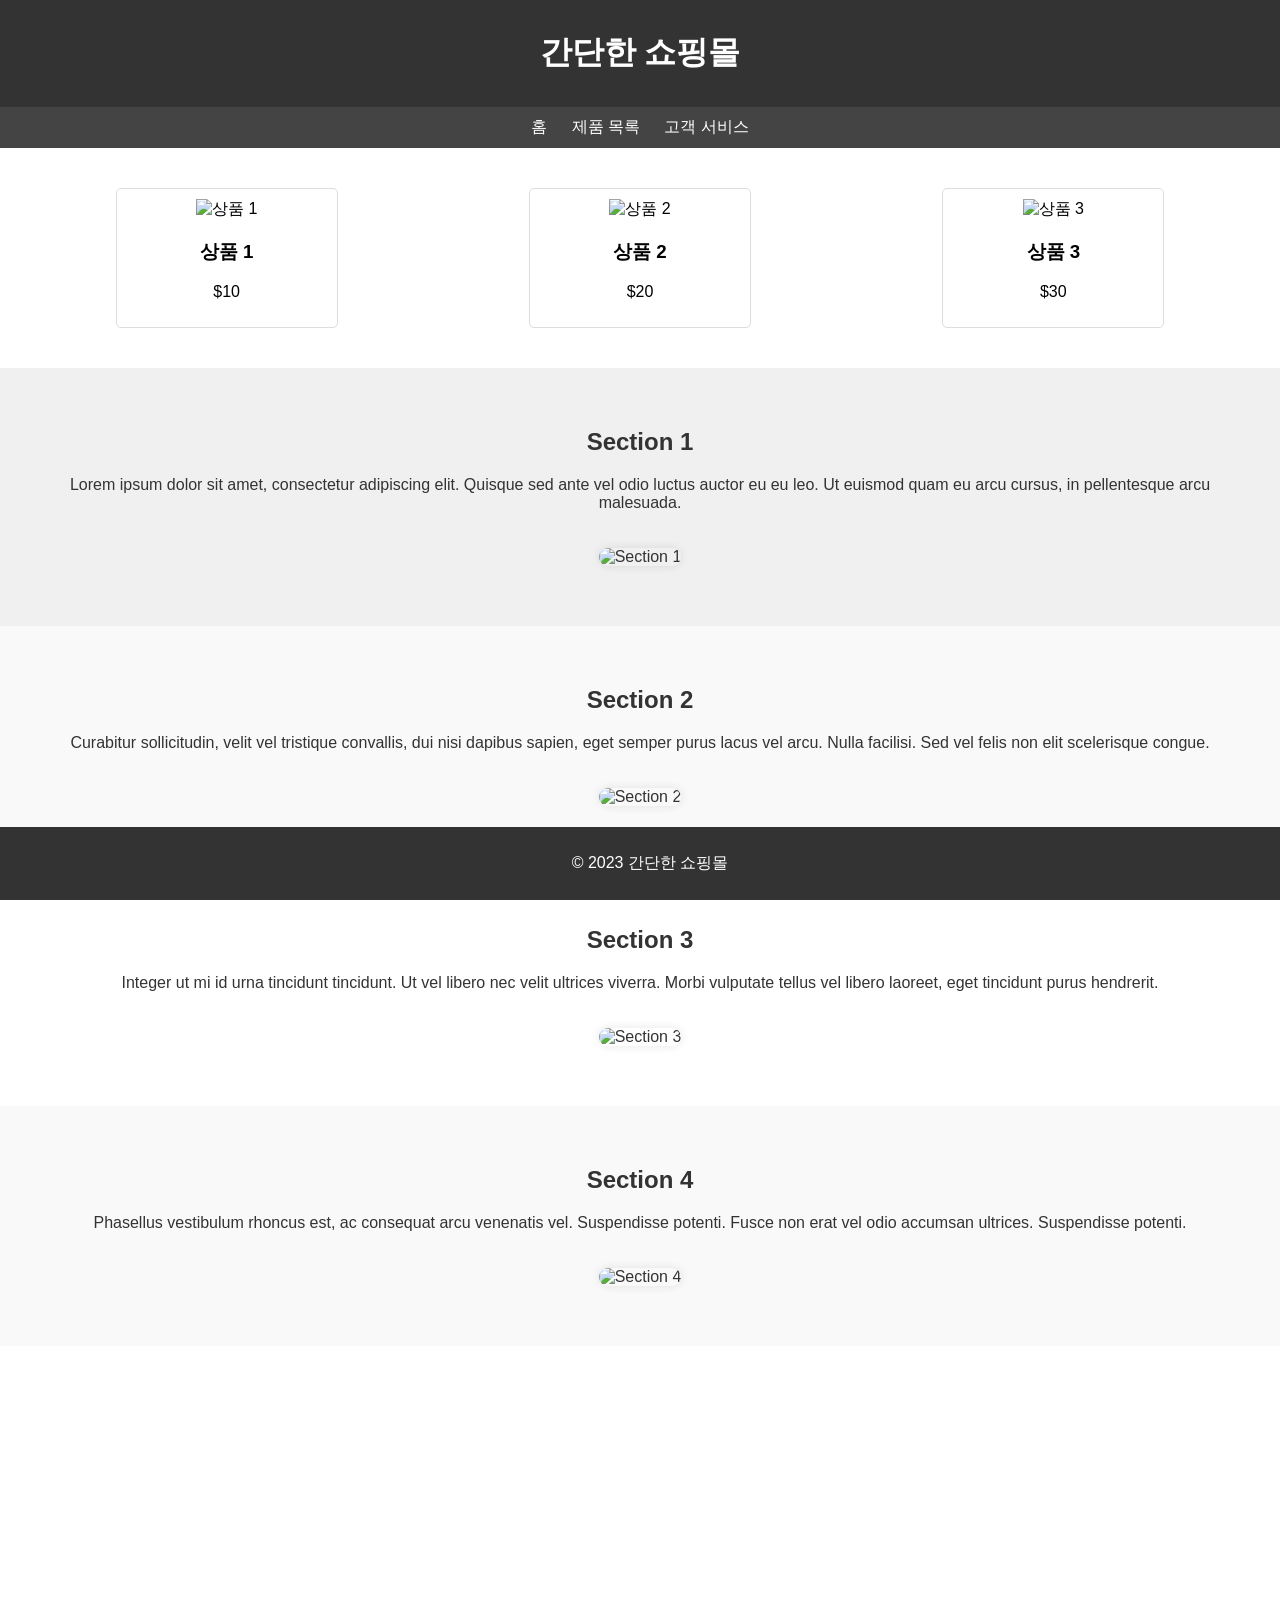
==== hi.html @ d231caef "Add files via upload" ====
<!-- HTML (index.html) -->
<!DOCTYPE html>
<html lang="en">

<head>
    <meta charset="UTF-8">
    <meta name="viewport" content="width=device-width, initial-scale=1.0">
    <link rel="stylesheet" href="styles.css">
    <title>간단한 쇼핑몰</title>
    <style>
        /* CSS (styles.css) */
        body {
            font-family: 'Arial', sans-serif;
            margin: 0;
            padding: 0;
            background-color: #f4f4f4;
            transition: background-color 0.5s ease;
            overflow-x: hidden;
        }

        body.scroll-down {
            background-color: #f0f0f0;
            /* 스크롤 다운 시 배경색 */
        }

        body.scroll-up {
            background-color: #fff;
            /* 스크롤 업 시 배경색 */
        }

        header {
            background-color: #333;
            color: #fff;
            padding: 10px;
            text-align: center;
        }

        nav {
            background-color: #444;
            color: #fff;
            padding: 10px;
            text-align: center;
        }

        nav a {
            color: #fff;
            text-decoration: none;
            margin: 0 10px;
        }

        .product-list {
            display: flex;
            flex-wrap: wrap;
            justify-content: space-around;
            padding: 20px;
        }

        .product {
            width: 200px;
            margin: 20px;
            padding: 10px;
            border: 1px solid #ddd;
            border-radius: 5px;
            text-align: center;
            cursor: pointer;
        }

        .modal {
            display: none;
            position: fixed;
            z-index: 1;
            left: 0;
            top: 0;
            width: 100%;
            height: 100%;
            overflow: auto;
            background-color: rgb(0, 0, 0);
            background-color: rgba(0, 0, 0, 0.9);
        }

        .modal-content {
            margin: 5% auto;
            padding: 20px;
            border: 1px solid #888;
            width: 80%;
            max-width: 800px;
            /* 모달 최대 너비 지정 */
            background-color: #fff;
            border-radius: 10px;
        }

        .close {
            color: #aaa;
            float: right;
            font-size: 28px;
            font-weight: bold;
            cursor: pointer;
        }

        .close:hover,
        .close:focus {
            color: black;
            text-decoration: none;
        }

        .slider {
            max-width: 100%;
            overflow: hidden;
        }

        .slider img {
            width: 100%;
            display: none;
        }

        .details {
            margin-top: 20px;
        }

        .content-section {
            padding: 40px;
            text-align: center;
            color: #333;
        }

        .content-section:nth-child(even) {
            background-color: #f9f9f9;
        }

        .content-section img {
            width: 100%;
            max-width: 600px;
            margin: 20px 0;
            border-radius: 10px;
            box-shadow: 0 0 10px rgba(0, 0, 0, 0.1);
            transition: transform 0.3s ease;
        }

        .content-section:hover img {
            transform: scale(1.1);
        }

        .fade-in {
            opacity: 0;
            transform: translateY(20px);
            transition: opacity 0.5s ease, transform 0.5s ease;
        }

        .fade-in.visible {
            opacity: 1;
            transform: translateY(0);
        }

        footer {
            background-color: #333;
            color: #fff;
            padding: 10px;
            text-align: center;
            position: fixed;
            bottom: 0;
            width: 100%;
        }

        a {
            color: #007bff;
            text-decoration: none;
        }

        a:hover {
            text-decoration: underline;
        }

        .content-section {
            padding: 40px;
            text-align: center;
            color: #333;
            opacity: 0;
            transform: translateY(20px);
            transition: opacity 0.5s ease, transform 0.5s ease, background-color 0.5s ease;
        }

        .content-section.active {
            opacity: 1;
            transform: translateY(0);
            background-color: #f0f0f0;
            /* 변경할 배경색 */
        }

        .content-section img {
            width: 100%;
            max-width: 600px;
            margin: 20px 0;
            border-radius: 10px;
            box-shadow: 0 0 10px rgba(0, 0, 0, 0.1);
            transition: transform 0.3s ease;
        }

        .content-section:hover img {
            transform: scale(1.1);
        }
    </style>
</head>

<body>

    <header>
        <h1>간단한 쇼핑몰</h1>
    </header>

    <nav>
        <a href="#">홈</a>
        <a href="#">제품 목록</a>
        <a href="#">고객 서비스</a>
    </nav>

    <div class="product-list" id="productList">
        <!-- 제품 목록은 JavaScript에서 동적으로 추가될 예정입니다. -->
    </div>

    <div id="productModal" class="modal">
        <span class="close">&times;</span>
        <div class="modal-content">
            <div id="imageSlider" class="slider">
                <!-- 이미지 슬라이더에 대한 내용은 JavaScript에서 동적으로 추가될 예정입니다. -->
            </div>
            <div id="productDetails" class="details">
                <!-- 제품 상세 정보는 JavaScript에서 동적으로 추가될 예정입니다. -->
            </div>
        </div>
    </div>

    <div class="content-section fade-in">
        <h2>Section 1</h2>
        <p>Lorem ipsum dolor sit amet, consectetur adipiscing elit. Quisque sed ante vel odio luctus auctor eu eu leo.
            Ut euismod quam eu arcu cursus, in pellentesque arcu malesuada.</p>
        <img src="https://picsum.photos/800/400" alt="Section 1">
    </div>

    <div class="content-section fade-in">
        <h2>Section 2</h2>
        <p>Curabitur sollicitudin, velit vel tristique convallis, dui nisi dapibus sapien, eget semper purus lacus vel
            arcu. Nulla facilisi. Sed vel felis non elit scelerisque congue.</p>
        <img src="https://picsum.photos/800/401" alt="Section 2">
    </div>

    <div class="content-section fade-in">
        <h2>Section 3</h2>
        <p>Integer ut mi id urna tincidunt tincidunt. Ut vel libero nec velit ultrices viverra. Morbi vulputate tellus
            vel libero laoreet, eget tincidunt purus hendrerit.</p>
        <img src="https://picsum.photos/800/402" alt="Section 3">
    </div>

    <div class="content-section fade-in">
        <h2>Section 4</h2>
        <p>Phasellus vestibulum rhoncus est, ac consequat arcu venenatis vel. Suspendisse potenti. Fusce non erat vel
            odio accumsan ultrices. Suspendisse potenti.</p>
        <img src="https://picsum.photos/800/403" alt="Section 4">
    </div>

    <div class="content-section fade-in">
        <h2>Section 5</h2>
        <p>Aliquam erat volutpat. Aliquam eget metus in tellus finibus scelerisque in a dui. Quisque tincidunt, justo et
            suscipit pharetra, mi orci dictum felis, vitae scelerisque quam purus quis orci.</p>
        <img src="https://picsum.photos/800/404" alt="Section 5">
    </div>

    <footer>
        <p>&copy; 2023 간단한 쇼핑몰</p>
    </footer>

    <script src="https://code.jquery.com/jquery-3.6.4.min.js"></script>
    <script src="script.js"></script>
</body>

</html>

<script>
    // JavaScript (script.js)
    $(document).ready(function () {
        // 간단한 제품 데이터
        const products = [
            { id: 1, name: '상품 1', image: 'https://picsum.photos/300/200', price: '$10', images: ['https://picsum.photos/600/400', 'https://picsum.photos/600/401'], description: '상품 1에 대한 설명' },
            { id: 2, name: '상품 2', image: 'https://picsum.photos/300/200', price: '$20', images: ['https://picsum.photos/600/402', 'https://picsum.photos/600/403'], description: '상품 2에 대한 설명' },
            { id: 3, name: '상품 3', image: 'https://picsum.photos/300/200', price: '$30', images: ['https://picsum.photos/600/404', 'https://picsum.photos/600/405'], description: '상품 3에 대한 설명' },
            // ... 더 많은 제품 데이터 추가 가능
        ];

        // 제품 목록 생성
        function renderProductList() {
            const productList = $('#productList');
            productList.empty();

            products.forEach(product => {
                const productHTML = `
            <div class="product" data-id="${product.id}">
                <img src="${product.image}" alt="${product.name}">
                <h3>${product.name}</h3>
                <p>${product.price}</p>
            </div>
        `;
                productList.append(productHTML);
            });
        }

        // 모달 표시
        function showModal(productId) {
            const product = products.find(item => item.id === productId);
            const modal = $('#productModal');
            const slider = $('#imageSlider');
            const details = $('#productDetails');

            // 이미지 슬라이더에 이미지 추가
            slider.empty();
            product.images.forEach(image => {
                slider.append(`<img src="${image}" alt="${product.name}" class="modal-image">`);
            });

            // 제품 상세 정보 추가
            details.html(`
            <h2>${product.name}</h2>
            <p>${product.description}</p>
            <p>가격: ${product.price}</p>
        `);

            // 모달 표시
            modal.show();

            // 이미지 슬라이더 초기화
            let currentIndex = 0;
            const images = slider.find('.modal-image');
            images.eq(currentIndex).show();

            // 다음 이미지로 이동하는 함수
            function showNextImage() {
                images.eq(currentIndex).hide();
                currentIndex = (currentIndex + 1) % images.length;
                images.eq(currentIndex).show();
            }

            // 이미지 슬라이더 자동 재생
            const sliderInterval = setInterval(showNextImage, 3000);

            // 모달 닫기 버튼 이벤트
            $('.close').on('click', function () {
                modal.hide();
                clearInterval(sliderInterval); // 슬라이더 자동 재생 중지
            });

            // 모달 외부 클릭 시 닫기
            $(window).on('click', function (event) {
                if (event.target === modal[0]) {
                    modal.hide();
                    clearInterval(sliderInterval);
                }
            });
        }

        // 제품 목록 초기 렌더링
        renderProductList();

        // 제품 클릭 시 모달 표시
        $('#productList').on('click', '.product', function () {
            const productId = $(this).data('id');
            showModal(productId);
        });

        // 스크롤 이벤트 추가
        let lastScrollTop = 0;
        $(window).on('scroll', function () {
            const currentScrollTop = $(this).scrollTop();

            if (currentScrollTop > lastScrollTop) {
                // 스크롤 다운 시
                $('body').removeClass('scroll-up').addClass('scroll-down');
            } else {
                // 스크롤 업 시
                $('body').removeClass('scroll-down').addClass('scroll-up');
            }

            lastScrollTop = currentScrollTop;
        });

    });
    // 스크롤 이벤트 추가
    let lastScrollTop = 0;
    $(window).on('scroll', function () {
        const currentScrollTop = $(this).scrollTop();

        if (currentScrollTop > lastScrollTop) {
            // 스크롤 다운 시
            $('body').removeClass('scroll-up').addClass('scroll-down');
        } else {
            // 스크롤 업 시
            $('body').removeClass('scroll-down').addClass('scroll-up');
        }

        // 섹션 배경색 및 이미지 효과
        $('.content-section').each(function () {
            const sectionOffset = $(this).offset().top;
            const sectionHeight = $(this).outerHeight();

            if (currentScrollTop > sectionOffset - window.innerHeight / 2 && currentScrollTop < sectionOffset + sectionHeight) {
                $(this).addClass('active');
            } else {
                $(this).removeClass('active');
            }
        });

        lastScrollTop = currentScrollTop;
    });
</script>
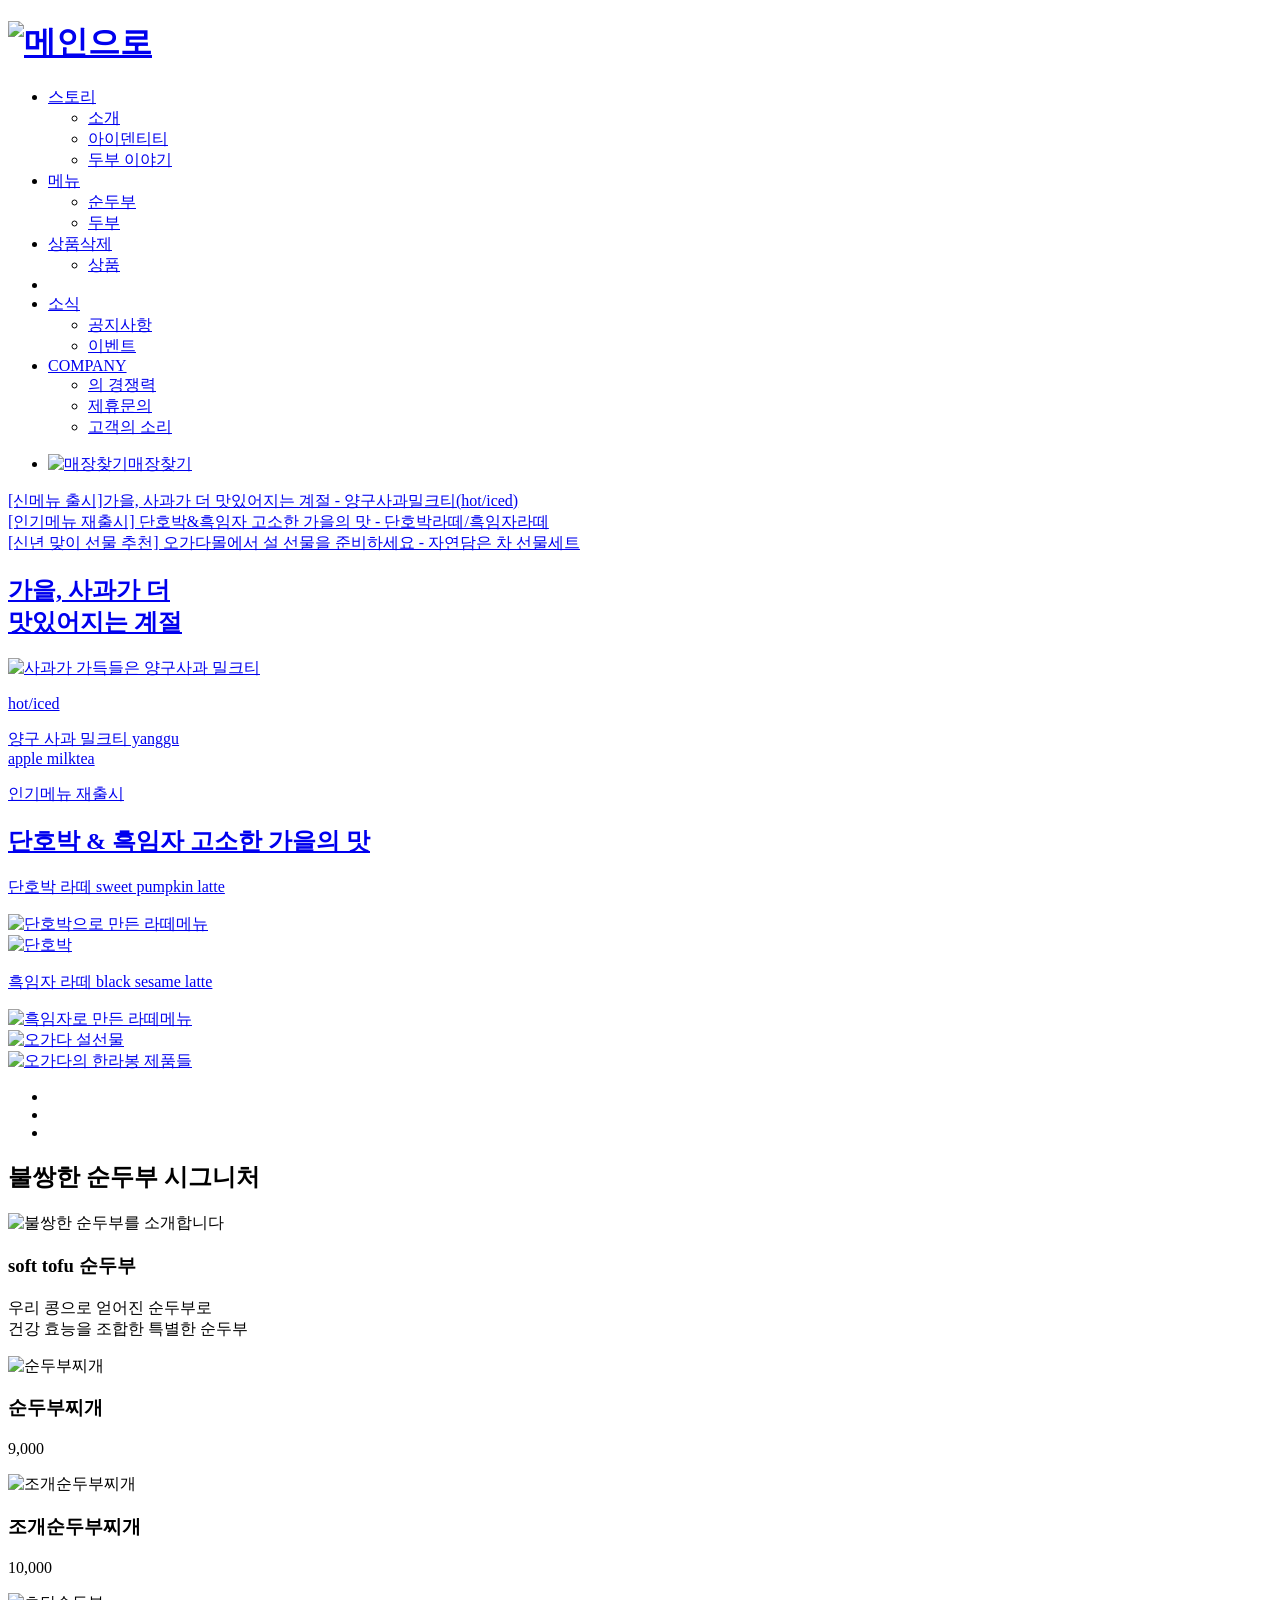
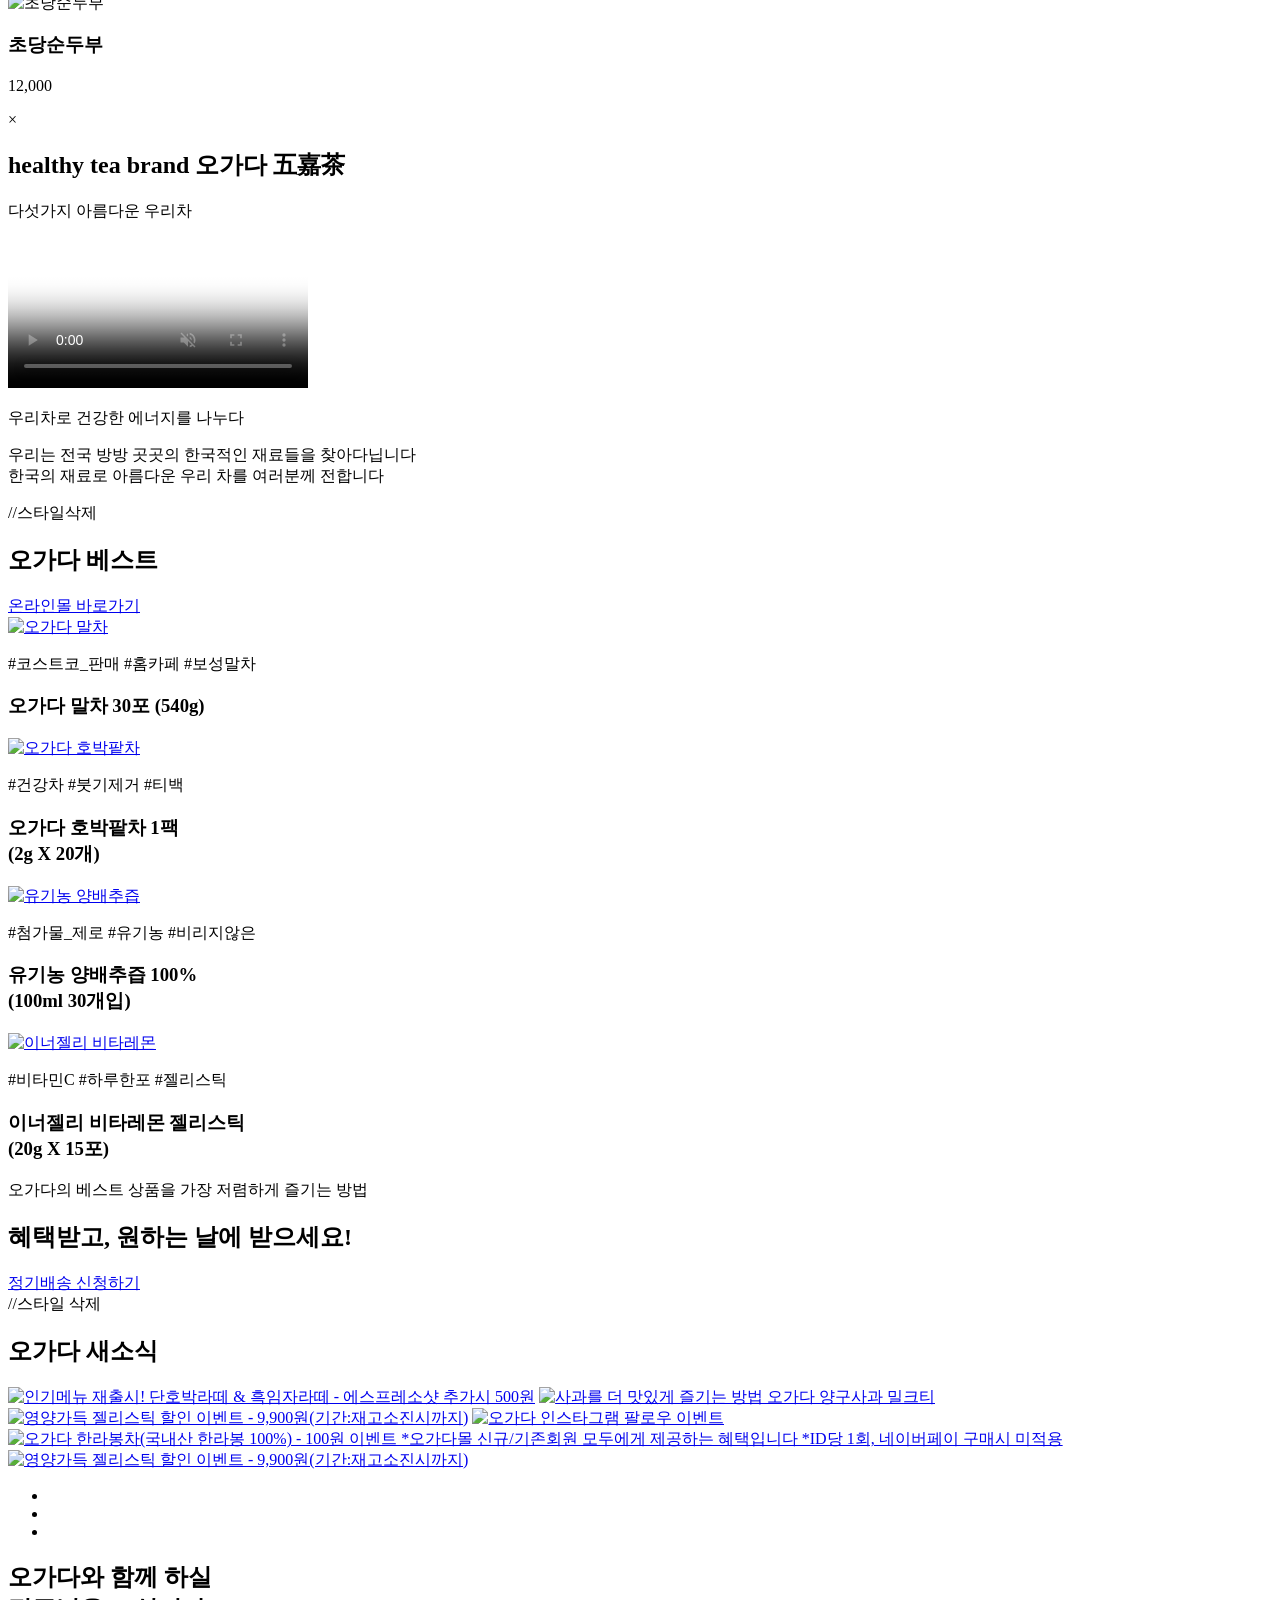
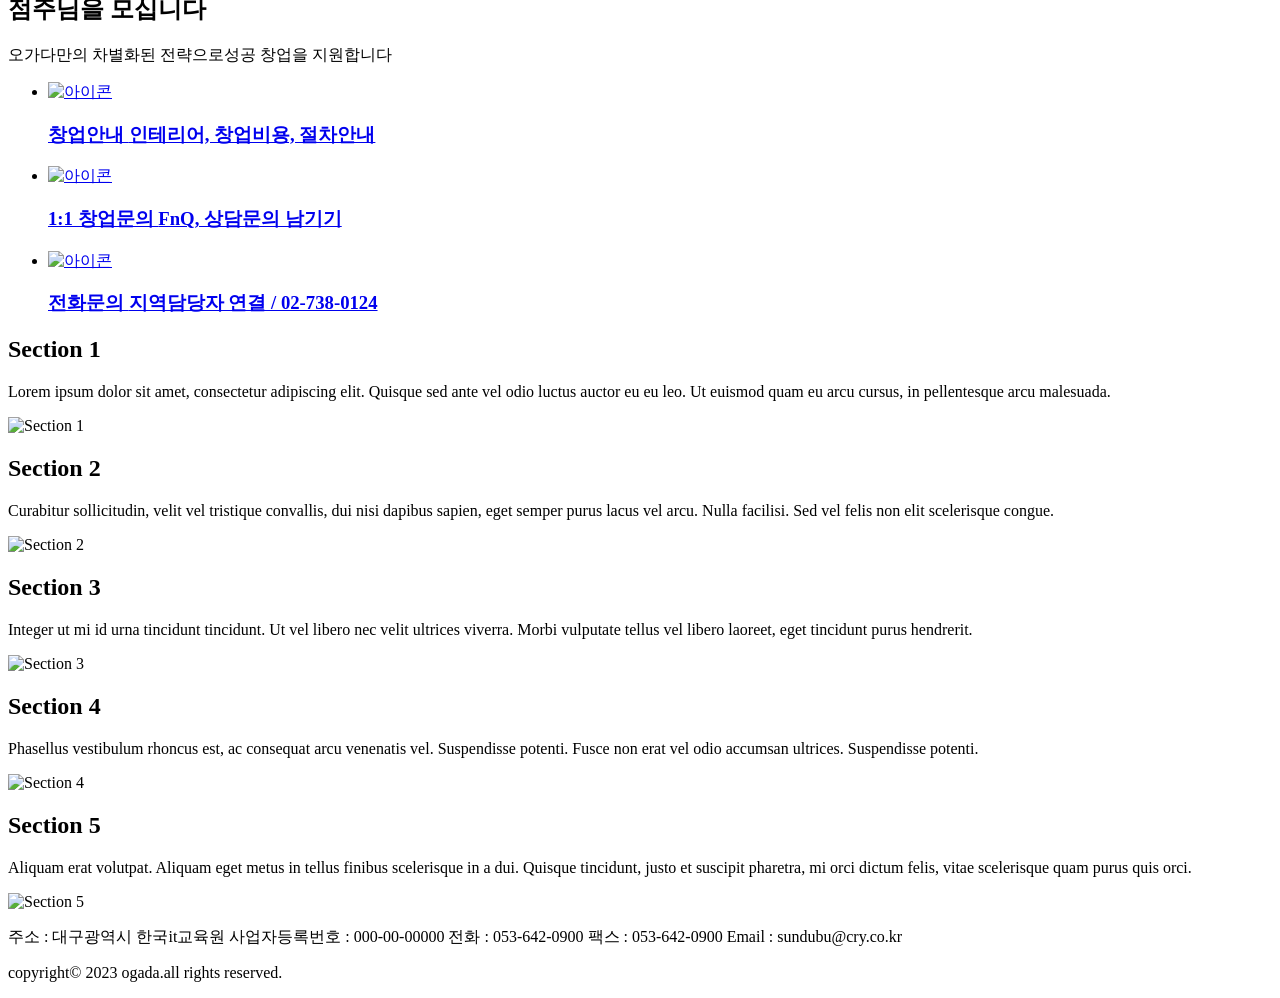
==== commit 18e89bdf: "Update hi.html" ====
--- a/hi.html
+++ b/hi.html
@@ -1,233 +1,401 @@
-<!-- HTML (index.html) -->
 <!DOCTYPE html>
-<html lang="en">
+<html lang="en" lang="ko">
 
 <head>
     <meta charset="UTF-8">
     <meta name="viewport" content="width=device-width, initial-scale=1.0">
-    <link rel="stylesheet" href="styles.css">
-    <title>간단한 쇼핑몰</title>
-    <style>
-        /* CSS (styles.css) */
-        body {
-            font-family: 'Arial', sans-serif;
-            margin: 0;
-            padding: 0;
-            background-color: #f4f4f4;
-            transition: background-color 0.5s ease;
-            overflow-x: hidden;
-        }
-
-        body.scroll-down {
-            background-color: #f0f0f0;
-            /* 스크롤 다운 시 배경색 */
-        }
-
-        body.scroll-up {
-            background-color: #fff;
-            /* 스크롤 업 시 배경색 */
-        }
-
-        header {
-            background-color: #333;
-            color: #fff;
-            padding: 10px;
-            text-align: center;
-        }
-
-        nav {
-            background-color: #444;
-            color: #fff;
-            padding: 10px;
-            text-align: center;
-        }
-
-        nav a {
-            color: #fff;
-            text-decoration: none;
-            margin: 0 10px;
-        }
-
-        .product-list {
-            display: flex;
-            flex-wrap: wrap;
-            justify-content: space-around;
-            padding: 20px;
-        }
-
-        .product {
-            width: 200px;
-            margin: 20px;
-            padding: 10px;
-            border: 1px solid #ddd;
-            border-radius: 5px;
-            text-align: center;
-            cursor: pointer;
-        }
-
-        .modal {
-            display: none;
-            position: fixed;
-            z-index: 1;
-            left: 0;
-            top: 0;
-            width: 100%;
-            height: 100%;
-            overflow: auto;
-            background-color: rgb(0, 0, 0);
-            background-color: rgba(0, 0, 0, 0.9);
-        }
-
-        .modal-content {
-            margin: 5% auto;
-            padding: 20px;
-            border: 1px solid #888;
-            width: 80%;
-            max-width: 800px;
-            /* 모달 최대 너비 지정 */
-            background-color: #fff;
-            border-radius: 10px;
-        }
-
-        .close {
-            color: #aaa;
-            float: right;
-            font-size: 28px;
-            font-weight: bold;
-            cursor: pointer;
-        }
-
-        .close:hover,
-        .close:focus {
-            color: black;
-            text-decoration: none;
-        }
-
-        .slider {
-            max-width: 100%;
-            overflow: hidden;
-        }
-
-        .slider img {
-            width: 100%;
-            display: none;
-        }
-
-        .details {
-            margin-top: 20px;
-        }
-
-        .content-section {
-            padding: 40px;
-            text-align: center;
-            color: #333;
-        }
-
-        .content-section:nth-child(even) {
-            background-color: #f9f9f9;
-        }
-
-        .content-section img {
-            width: 100%;
-            max-width: 600px;
-            margin: 20px 0;
-            border-radius: 10px;
-            box-shadow: 0 0 10px rgba(0, 0, 0, 0.1);
-            transition: transform 0.3s ease;
-        }
-
-        .content-section:hover img {
-            transform: scale(1.1);
-        }
-
-        .fade-in {
-            opacity: 0;
-            transform: translateY(20px);
-            transition: opacity 0.5s ease, transform 0.5s ease;
-        }
-
-        .fade-in.visible {
-            opacity: 1;
-            transform: translateY(0);
-        }
-
-        footer {
-            background-color: #333;
-            color: #fff;
-            padding: 10px;
-            text-align: center;
-            position: fixed;
-            bottom: 0;
-            width: 100%;
-        }
-
-        a {
-            color: #007bff;
-            text-decoration: none;
-        }
-
-        a:hover {
-            text-decoration: underline;
-        }
-
-        .content-section {
-            padding: 40px;
-            text-align: center;
-            color: #333;
-            opacity: 0;
-            transform: translateY(20px);
-            transition: opacity 0.5s ease, transform 0.5s ease, background-color 0.5s ease;
-        }
-
-        .content-section.active {
-            opacity: 1;
-            transform: translateY(0);
-            background-color: #f0f0f0;
-            /* 변경할 배경색 */
-        }
-
-        .content-section img {
-            width: 100%;
-            max-width: 600px;
-            margin: 20px 0;
-            border-radius: 10px;
-            box-shadow: 0 0 10px rgba(0, 0, 0, 0.1);
-            transition: transform 0.3s ease;
-        }
-
-        .content-section:hover img {
-            transform: scale(1.1);
-        }
-    </style>
+    <link
+        href="https://fonts.googleapis.com/css2?family=Noto+Sans+KR:wght@100;300;400&family=Noto+Serif+KR:wght@200;400;500&display=swap"
+        rel="stylesheet">
+    <link rel="shortcut icon" href="img/favicon.ico">
+
+    <title>불쌍한 순두부</title>
+    <link rel="stylesheet" href="css/hi.css">
+    <link rel="stylesheet" href="css/header.css">
+    <link rel="stylesheet" href="css/reset.css">
+    <link rel="stylesheet" href="css/title.css">
+    <link rel="stylesheet" href="css/index.css">
+    <link rel="stylesheet" href="css/footer.css">
+
+    <script src="js/jquery-1.12.4.min.js"></script>
+    <script src="js/jquery-ui.min.js"></script>
+    <script src="js/header.js"></script>
+    <script src="js/index.js"></script>
 </head>
 
 <body>
-
     <header>
-        <h1>간단한 쇼핑몰</h1>
+        <div class="inner">
+            <h1 class="logo">
+                <a href="index.html"><img src="img/logo.jpg" alt="메인으로"></a>
+            </h1>
+
+            <nav id="gnb">
+                <ul>
+                    <li>
+                        <a href="sub/about.html">스토리</a>
+                        <ul>
+                            <li><a href="sub/about.html">소개</a></li>
+                            <li><a href="sub/identity.html">아이덴티티</a></li>
+                            <li><a href="sub/tea-story.html">두부 이야기</a></li>
+                        </ul>
+                    </li>
+                    <li>
+                        <a href="sub/blending.html">메뉴</a>
+                        <ul>
+                            <li><a href="sub/blending.html">순두부</a></li>
+                            <li><a href="sub/drink.html">두부</a></li>
+                        </ul>
+                    </li>
+                    <li>
+                        <a href="sub/product.html">상품삭제</a>
+                        <ul>
+                            <li><a href="sub/product.html">상품</a></li>
+                        </ul>
+                    </li>
+                    <li>
+
+                    </li>
+                    <li>
+                        <a href="sub/notice.html">소식</a>
+                        <ul>
+                            <li><a href="sub/notice.html">공지사항</a></li>
+                            <li><a href="sub/event.html">이벤트</a></li>
+                        </ul>
+                    </li>
+                    <li>
+                        <a href="sub/compete.html">COMPANY</a>
+                        <ul>
+                            <li><a href="sub/compete.html">의 경쟁력</a></li>
+                            <li><a href="sub/guide.html">제휴문의</a></li>
+                            <li><a href="sub/consult.html">고객의 소리</a></li>
+                        </ul>
+                    </li>
+                </ul>
+            </nav>
+
+            <ul class="lnb">
+                <li>
+                    <a href="sub/store.html"><img src="./img/icons8-수색-30.png" alt="매장찾기">매장찾기</a>
+                </li>
+            </ul>
+        </div>
     </header>
-
-    <nav>
-        <a href="#">홈</a>
-        <a href="#">제품 목록</a>
-        <a href="#">고객 서비스</a>
-    </nav>
-
-    <div class="product-list" id="productList">
-        <!-- 제품 목록은 JavaScript에서 동적으로 추가될 예정입니다. -->
-    </div>
-
-    <div id="productModal" class="modal">
-        <span class="close">&times;</span>
-        <div class="modal-content">
-            <div id="imageSlider" class="slider">
-                <!-- 이미지 슬라이더에 대한 내용은 JavaScript에서 동적으로 추가될 예정입니다. -->
-            </div>
-            <div id="productDetails" class="details">
-                <!-- 제품 상세 정보는 JavaScript에서 동적으로 추가될 예정입니다. -->
+    <main class="main">
+        <div class="container">
+            <div class="visual-box" id="visual0">
+                <a href="https://www.instagram.com/p/CTlQ-64JnSc/?utm_source=ig_web_copy_link">[신메뉴 출시]가을, 사과가 더 맛있어지는
+                    계절 - 양구사과밀크티(hot/iced)</a>
+            </div>
+
+            <div class="visual-box" id="visual1">
+                <a href="#">[인기메뉴 재출시] 단호박&amp;흑임자 고소한 가을의 맛 - 단호박라떼/흑임자라떼</a>
+            </div>
+
+            <div class="visual-box" id="visual2">
+                <a href="http://ogadamall.cafe24.com/index.html">[신년 맞이 선물 추천] 오가다몰에서 설 선물을 준비하세요 - 자연담은 차 선물세트</a>
             </div>
         </div>
-    </div>
+
+        <div class="visual-wrap">
+            <a href="#" id="visual1" data-i="0">
+                <div class="visual-box">
+                    <h2 class="vi-tit">가을, 사과가 더<br>맛있어지는 계절</h2>
+                    <div class="vi-menu">
+                        <div class="menu-img">
+                            <img src="" alt="사과가 가득들은 양구사과 밀크티">
+                        </div>
+
+                        <div class="txt-box">
+                            <p class="tag">hot/iced</p>
+                            <p class="menu-name">
+                                <span>양구 사과 밀크티</span>
+                                yanggu<br>apple milktea
+                            </p>
+                        </div>
+                    </div>
+                </div>
+            </a>
+
+            <a href="#" id="visual2" data-i="1">
+                <div class="visual-box">
+                    <div class="vi-tit-box">
+                        <p class="tag">인기메뉴 재출시</p>
+                        <h2 class="vi-tit">
+                            <span>단호박 &amp; 흑임자</span>
+                            고소한 가을의 맛
+                        </h2>
+                    </div>
+
+                    <div class="pumpkin">
+                        <p class="menu-name">
+                            <span>단호박 라떼</span>
+                            sweet pumpkin latte
+                        </p>
+
+                        <div class="menu-img">
+                            <img src="/img/icons8-수색-30.png" alt="단호박으로 만든 라떼메뉴">
+                        </div>
+                    </div>
+
+                    <div class="vi-deco">
+                        <img src="https://cdn-lostark.game.onstove.com/uploadfiles/banner/6099374935a24ce9a2240d13102d948f.jpg"
+                            alt="단호박">
+                    </div>
+
+                    <div class="sesame">
+                        <p class="menu-name">
+                            <span>흑임자 라떼</span>
+                            black sesame latte
+                        </p>
+
+                        <div class="menu-img">
+                            <img src="https://cdn-lostark.game.onstove.com/uploadfiles/banner/6099374935a24ce9a2240d13102d948f.jpg"
+                                alt="흑임자로 만든 라떼메뉴">
+                        </div>
+                    </div>
+                </div>
+            </a>
+
+            <a href="#" id="visual3" data-i="2">
+                <div class="visual-box">
+                    <div class="tit-box">
+                        <img src="https://cdn-lostark.game.onstove.com/uploadfiles/banner/6099374935a24ce9a2240d13102d948f.jpg"
+                            alt="오가다 설선물">
+                    </div>
+                    <div class="prod-img">
+                        <img src="https://cdn-lostark.game.onstove.com/uploadfiles/banner/6099374935a24ce9a2240d13102d948f.jpg"
+                            alt="오가다의 한라봉 제품들">
+                    </div>
+                </div>
+            </a>
+        </div>
+
+        <div id="pager">
+            <ul>
+                <li class="active"><a href="#"></a></li>
+                <li><a href="#"></a></li>
+                <li><a href="#"></a></li>
+            </ul>
+        </div>
+    </main>
+
+
+    <!--                                섹션                                    -->
+
+
+
+
+
+    <section>
+
+        <article class="tea">
+            <div class="inner">
+
+                <h2 class="title">불쌍한 순두부 시그니처</h2>
+                <div class="tea-intro">
+                    <div class="intro-left"><img src="img/tea_title_img.jpg" alt="불쌍한 순두부를 소개합니다"></div>
+
+                    <div class="intro-right">
+                        <h3>
+                            <span class="eng">soft tofu</span>
+                            순두부
+                        </h3>
+                        <p class="des">우리 콩으로 얻어진 순두부로<br>건강 효능을 조합한 특별한 순두부</p>
+                        <!--//.tab-menu-->
+                    </div>
+                    <!--//.intro-text-->
+                </div>
+                <!--//.tea-intro-->
+                <!--한방-->
+                <div class="product-list" id="productList">
+                    <!-- 제품 목록은 JavaScript에서 동적으로 추가될 예정입니다. -->
+                </div>
+
+                <div id="productModal" class="modal">
+                    <span class="close">&times;</span>
+                    <div class="modal-content">
+                        <div id="imageSlider" class="slider">
+                            <!-- 이미지 슬라이더에 대한 내용은 JavaScript에서 동적으로 추가될 예정입니다. -->
+                        </div>
+                        <div id="productDetails" class="details">
+                            <!-- 제품 상세 정보는 JavaScript에서 동적으로 추가될 예정입니다. -->
+                        </div>
+                    </div>
+                </div>
+                <!--//한방-->
+
+
+                <!--과일-->
+
+                <!--//과일-->
+
+
+                <!--//허브-->
+
+
+            </div>
+        </article>
+
+        <article class="about">
+            <div class="tit-box">
+                <h2 class="title">
+                    <span>healthy tea brand</span>
+                    오가다 五嘉茶
+                </h2>
+                <p class="mean">다섯가지 아름다운 우리차</p>
+            </div>
+
+            <div class="about-video">
+                <div id="play"><span></span></div>
+                <video poster="img/video_thumb.png" controls muted>
+                    <source src="media/OgadaBrandFilm%20ver1.mp4" type="video/mp4">
+                    <strong>Your browser does not support the video tag.</strong>
+                </video>
+            </div>
+
+            <div class="des-box">
+                <p class="des-tit">우리차로 건강한 에너지를 나누다</p>
+                <p class="des-txt">우리는 전국 방방 곳곳의 한국적인 재료들을 찾아다닙니다<br>한국의 재료로 아름다운 우리 차를 여러분께 전합니다</p>
+            </div>
+        </article>
+        //스타일삭제
+        <article class="best-prod">
+            <div class="inner clear">
+                <h2 class="title">오가다 베스트</h2>
+                <a href="http://ogadamall.cafe24.com/index.html" class="btn-mall" target="_blank">온라인몰 바로가기</a>
+
+                <div class="prod-wrap">
+                    <div class="prod-box">
+                        <a href="http://ogadamall.cafe24.com/product/best-%EC%98%A4%EA%B0%80%EB%8B%A4-%EB%A7%90%EC%B0%A8-30%ED%8F%AC540g-i-%EC%BD%94%EC%8A%A4%ED%8A%B8%EC%BD%94-%ED%8C%90%EB%A7%A4%EC%A0%9C%ED%92%88-i-%EB%A7%90%EC%B0%A8%EB%9D%BC%EB%96%BC/31/category/47/display/1/"
+                            target="_blank"><img src="img/prod_01-h.jpg" alt=""><img src="img/prod_01.jpg"
+                                alt="오가다 말차"></a>
+                        <p>#코스트코_판매 #홈카페 #보성말차</p>
+                        <h3>오가다 말차 30포 (540g)</h3>
+                    </div>
+
+                    <div class="prod-box">
+                        <a href="http://ogadamall.cafe24.com/product/daily-%EA%B1%B4%EA%B0%95%EC%B0%A8%EC%98%A4%EA%B0%80%EB%8B%A4-%ED%98%B8%EB%B0%95%ED%8C%A5%EC%B0%A8-1%ED%8C%A9-2g-20%EA%B0%9C/43/category/49/display/1/"
+                            target="_blank"><img src="img/prod_02-h.jpg" alt=""><img src="img/prod_02.jpg"
+                                alt="오가다 호박팥차"></a>
+                        <p>#건강차 #붓기제거 #티백</p>
+                        <h3>오가다 호박팥차 1팩<br> (2g X 20개)</h3>
+                    </div>
+
+                    <div class="prod-box">
+                        <a href="http://ogadamall.cafe24.com/product/%EA%B1%B4%EA%B0%95%EC%A6%99%EC%98%A4%EA%B0%80%EB%8B%A4-%EC%9C%A0%EA%B8%B0%EB%86%8D-%EC%96%91%EB%B0%B0%EC%B6%94%EC%A6%99-100-1%EB%B0%95%EC%8A%A4-100ml-30%EA%B0%9C%EC%9E%85/68/category/44/display/1/"
+                            target="_blank"><img src="img/prod_03-h.jpg" alt=""><img src="img/prod_03.jpg"
+                                alt="유기농 양배추즙"></a>
+                        <p>#첨가물_제로 #유기농 #비리지않은</p>
+                        <h3>유기농 양배추즙 100%<br>(100ml 30개입)</h3>
+                    </div>
+
+                    <div class="prod-box">
+                        <a href="http://ogadamall.cafe24.com/product/%EC%9D%B4%EB%84%88%EC%A0%A4%EB%A6%AC-%EB%B9%84%ED%83%80%EB%A0%88%EB%AA%AC-%EC%A0%A4%EB%A6%AC%EC%8A%A4%ED%8B%B1-20g-x-15%ED%8F%AC/22/category/45/display/1/"
+                            target="_blank"><img src="img/prod_04-h.jpg" alt=""><img src="img/prod_04.jpg"
+                                alt="이너젤리 비타레몬"></a>
+                        <p>#비타민C #하루한포 #젤리스틱</p>
+                        <h3>이너젤리 비타레몬 젤리스틱<br>(20g X 15포)</h3>
+                    </div>
+                </div>
+            </div>
+        </article>
+
+        <article class="banner">
+            <div class="inner clear">
+                <div class="text-box">
+                    <p>오가다의 베스트 상품을 가장 저렴하게 즐기는 방법</p>
+                    <h2>혜택받고, 원하는 날에 받으세요!</h2>
+                </div>
+
+                <a href="https://smartstore.naver.com/ogada/category/d0f0548155f6472a9efd33d6242ff93f?cp=1"
+                    class="btn-apply" target="_blank">정기배송 신청하기</a>
+            </div>
+        </article>
+        //스타일 삭제
+        <article class="content">
+            <div class="inner">
+                <h2 class="title">오가다 새소식</h2>
+
+                <div class="content-wrap clear">
+                    <div class="news">
+                        <a href="#"><img src="img/new1.jpg" alt="인기메뉴 재출시! 단호박라떼 & 흑임자라떼 - 에스프레소샷 추가시 500원"></a>
+                        <a href="#"><img src="img/new2.jpg" alt="사과를 더 맛있게 즐기는 방법 오가다 양구사과 밀크티"></a>
+                    </div>
+
+                    <div class="event-wrap">
+                        <div class="event-grp" id="evtGrp">
+                            <a href="http://ogadamall.cafe24.com/product/list.html?cate_no=45" target="_blank"><img
+                                    src="img/news_01.jpg" alt="영양가득 젤리스틱 할인 이벤트 - 9,900원(기간:재고소진시까지)"></a>
+
+                            <a href="https://www.instagram.com/ogada_official/" target="_blank"><img
+                                    src="img/news_04.jpg" alt="오가다 인스타그램 팔로우 이벤트"></a>
+
+                            <a href="http://ogadamall.cafe24.com/index.html" target="_blank"><img src="img/news_03.jpg"
+                                    alt="오가다 한라봉차(국내산 한라봉 100%) - 100원 이벤트 *오가다몰 신규/기존회원 모두에게 제공하는 혜택입니다 *ID당 1회, 네이버페이 구매시 미적용"></a>
+
+                            <a href="http://ogadamall.cafe24.com/product/list.html?cate_no=45" target="_blank"><img
+                                    src="img/news_01.jpg" alt="영양가득 젤리스틱 할인 이벤트 - 9,900원(기간:재고소진시까지)"></a>
+                        </div>
+
+                        <div class="event-pager" id="evtPager">
+                            <ul>
+                                <li class="active"><a href="#"></a></li>
+                                <li><a href="#"></a></li>
+                                <li><a href="#"></a></li>
+                            </ul>
+                        </div>
+                    </div>
+                </div>
+            </div>
+        </article>
+
+        <article class="franchise">
+            <div class="fran-tit">
+                <h2>
+                    오가다와 함께 하실<br>
+                    점주님을 모십니다
+                </h2>
+                <p>오가다만의 차별화된 전략으로성공 창업을 지원합니다</p>
+            </div>
+
+            <ul>
+                <li>
+                    <a href="sub/guide.html">
+                        <img src="img/ico_fran-guide-w.png" alt="아이콘">
+                        <h3>
+                            창업안내
+                            <span>인테리어, 창업비용, 절차안내</span>
+                        </h3>
+                    </a>
+                </li>
+                <li>
+                    <a href="sub/consult.html#cunsult">
+                        <img src="img/ico_mail-w.png" alt="아이콘">
+                        <h3>
+                            1:1 창업문의
+                            <span>FnQ, 상담문의 남기기</span>
+                        </h3>
+                    </a>
+                </li>
+                <li>
+                    <a href="sub/consult.html">
+                        <img src="img/ico_tell-w.png" alt="아이콘">
+                        <h3>
+                            전화문의
+                            <span>지역담당자 연결 / 02-738-0124</span>
+                        </h3>
+                    </a>
+                </li>
+            </ul>
+        </article>
+    </section>
+
+
+
+
+
+
 
     <div class="content-section fade-in">
         <h2>Section 1</h2>
@@ -250,6 +418,8 @@
         <img src="https://picsum.photos/800/402" alt="Section 3">
     </div>
 
+
+
     <div class="content-section fade-in">
         <h2>Section 4</h2>
         <p>Phasellus vestibulum rhoncus est, ac consequat arcu venenatis vel. Suspendisse potenti. Fusce non erat vel
@@ -265,7 +435,9 @@
     </div>
 
     <footer>
-        <p>&copy; 2023 간단한 쇼핑몰</p>
+        <p>주소 : 대구광역시 한국it교육원 사업자등록번호 : 000-00-00000
+            전화 : 053-642-0900 팩스 : 053-642-0900 Email : sundubu@cry.co.kr</p>
+        <p> copyright© 2023 ogada.all rights reserved.</p>
     </footer>
 
     <script src="https://code.jquery.com/jquery-3.6.4.min.js"></script>
@@ -279,9 +451,9 @@
     $(document).ready(function () {
         // 간단한 제품 데이터
         const products = [
-            { id: 1, name: '상품 1', image: 'https://picsum.photos/300/200', price: '$10', images: ['https://picsum.photos/600/400', 'https://picsum.photos/600/401'], description: '상품 1에 대한 설명' },
-            { id: 2, name: '상품 2', image: 'https://picsum.photos/300/200', price: '$20', images: ['https://picsum.photos/600/402', 'https://picsum.photos/600/403'], description: '상품 2에 대한 설명' },
-            { id: 3, name: '상품 3', image: 'https://picsum.photos/300/200', price: '$30', images: ['https://picsum.photos/600/404', 'https://picsum.photos/600/405'], description: '상품 3에 대한 설명' },
+            { id: 1, name: '순두부찌개', image: 'https://picsum.photos/300/200', price: '9,000', images: ['https://picsum.photos/600/400', 'https://picsum.photos/600/401'], description: '상품 1에 대한 설명' },
+            { id: 2, name: '조개순두부찌개', image: 'https://picsum.photos/300/200', price: '10,000', images: ['https://picsum.photos/600/402', 'https://picsum.photos/600/403'], description: '상품 2에 대한 설명' },
+            { id: 3, name: '초당순두부', image: 'https://picsum.photos/300/200', price: '12,000', images: ['https://picsum.photos/600/404', 'https://picsum.photos/600/405'], description: '상품 3에 대한 설명' },
             // ... 더 많은 제품 데이터 추가 가능
         ];
 
@@ -408,4 +580,4 @@
 
         lastScrollTop = currentScrollTop;
     });
-</script>+</script>
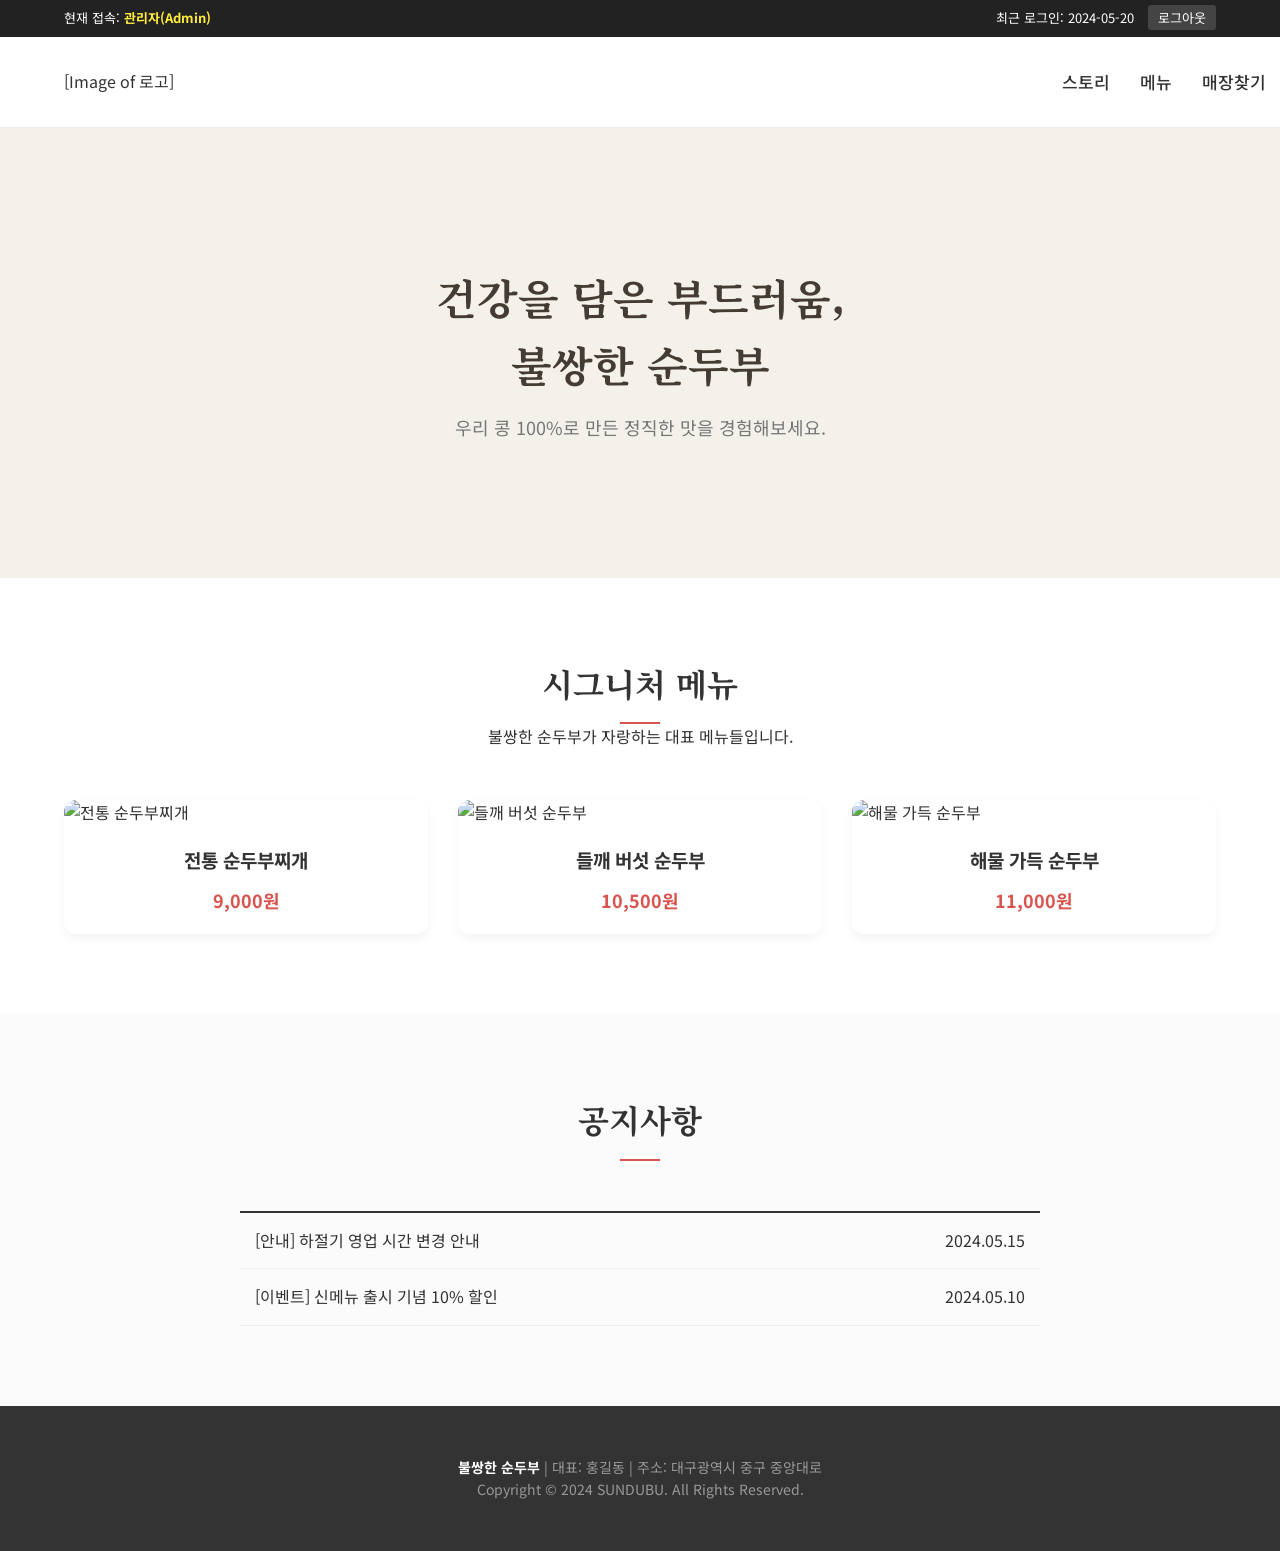
==== commit 44c25ee0: "Update hi.html" ====
--- a/hi.html
+++ b/hi.html
@@ -1,583 +1,338 @@
 <!DOCTYPE html>
-<html lang="en" lang="ko">
-
+<html lang="ko">
 <head>
     <meta charset="UTF-8">
     <meta name="viewport" content="width=device-width, initial-scale=1.0">
-    <link
-        href="https://fonts.googleapis.com/css2?family=Noto+Sans+KR:wght@100;300;400&family=Noto+Serif+KR:wght@200;400;500&display=swap"
-        rel="stylesheet">
-    <link rel="shortcut icon" href="img/favicon.ico">
-
-    <title>불쌍한 순두부</title>
-    <link rel="stylesheet" href="css/hi.css">
-    <link rel="stylesheet" href="css/header.css">
-    <link rel="stylesheet" href="css/reset.css">
-    <link rel="stylesheet" href="css/title.css">
-    <link rel="stylesheet" href="css/index.css">
-    <link rel="stylesheet" href="css/footer.css">
-
-    <script src="js/jquery-1.12.4.min.js"></script>
-    <script src="js/jquery-ui.min.js"></script>
-    <script src="js/header.js"></script>
-    <script src="js/index.js"></script>
+    <title>불쌍한 순두부 - 관리자 모드</title>
+    <link href="https://fonts.googleapis.com/css2?family=Noto+Sans+KR:wght@300;400;700&family=Noto+Serif+KR:wght@400;700&display=swap" rel="stylesheet">
+    <script src="https://code.jquery.com/jquery-3.6.4.min.js"></script>
+    <style>
+        /* 기본 리셋 및 폰트 설정 */
+        * { margin: 0; padding: 0; box-box: border-box; }
+        body { 
+            font-family: 'Noto Sans KR', sans-serif; 
+            line-height: 1.6; 
+            color: #333; 
+            background-color: #fff;
+            overflow-x: hidden;
+        }
+        ul { list-style: none; }
+        a { text-decoration: none; color: inherit; }
+
+        /* 관리자 상단 바 */
+        .admin-bar {
+            background: #222;
+            color: #fff;
+            padding: 8px 5%;
+            display: flex;
+            justify-content: space-between;
+            align-items: center;
+            font-size: 13px;
+        }
+        .admin-bar strong { color: #ffeb3b; }
+        .logout-btn { background: #444; padding: 3px 10px; border-radius: 3px; margin-left: 10px; }
+
+        /* 헤더 디자인 */
+        header {
+            width: 100%;
+            height: 90px;
+            display: flex;
+            align-items: center;
+            justify-content: space-between;
+            padding: 0 5%;
+            background: #fff;
+            border-bottom: 1px solid #eee;
+            position: sticky;
+            top: 0;
+            z-index: 1000;
+        }
+        .logo img { height: 50px; }
+        
+        #gnb { display: flex; }
+        #gnb > ul { display: flex; gap: 30px; }
+        #gnb > ul > li { position: relative; font-weight: 500; font-size: 17px; }
+        #gnb > ul > li:hover > a { color: #d9534f; }
+        
+        /* 서브메뉴 (Hover) */
+        #gnb ul ul {
+            display: none;
+            position: absolute;
+            top: 100%;
+            left: 0;
+            background: #fff;
+            box-shadow: 0 5px 15px rgba(0,0,0,0.1);
+            width: 150px;
+            padding: 10px 0;
+        }
+        #gnb li:hover ul { display: block; }
+        #gnb ul ul li { padding: 8px 20px; font-size: 14px; }
+        #gnb ul ul li:hover { background: #f9f9f9; }
+
+        /* 메인 비주얼 슬라이드 영역 */
+        .main-visual {
+            height: 450px;
+            background: #f4f1ea;
+            display: flex;
+            align-items: center;
+            justify-content: center;
+            text-align: center;
+            position: relative;
+        }
+        .visual-content h2 { 
+            font-family: 'Noto Serif KR', serif; 
+            font-size: 42px; 
+            margin-bottom: 15px; 
+            color: #443c33;
+        }
+        .visual-content p { font-size: 18px; color: #777; }
+
+        /* 섹션 공통 */
+        section { padding: 80px 5%; }
+        .section-title {
+            text-align: center;
+            margin-bottom: 50px;
+        }
+        .section-title h2 { 
+            font-family: 'Noto Serif KR', serif; 
+            font-size: 32px; 
+            position: relative;
+            padding-bottom: 15px;
+        }
+        .section-title h2::after {
+            content: '';
+            width: 40px;
+            height: 2px;
+            background: #d9534f;
+            position: absolute;
+            bottom: 0;
+            left: 50%;
+            transform: translateX(-50%);
+        }
+
+        /* 상품 리스트 그리드 */
+        .product-grid {
+            display: grid;
+            grid-template-columns: repeat(auto-fit, minmax(280px, 1fr));
+            gap: 30px;
+        }
+        .product-item {
+            background: #fff;
+            border-radius: 12px;
+            overflow: hidden;
+            box-shadow: 0 4px 10px rgba(0,0,0,0.05);
+            transition: transform 0.3s;
+            cursor: pointer;
+        }
+        .product-item:hover { transform: translateY(-10px); }
+        .product-item img { width: 100%; height: 200px; object-fit: cover; }
+        .product-info { padding: 20px; text-align: center; }
+        .product-info h3 { font-size: 19px; margin-bottom: 10px; }
+        .product-info .price { color: #d9534f; font-weight: bold; font-size: 18px; }
+
+        /* 모달 스타일 */
+        .modal {
+            display: none;
+            position: fixed;
+            top: 0; left: 0;
+            width: 100%; height: 100%;
+            background: rgba(0,0,0,0.8);
+            z-index: 2000;
+            justify-content: center;
+            align-items: center;
+        }
+        .modal-content {
+            background: #fff;
+            width: 90%;
+            max-width: 800px;
+            border-radius: 20px;
+            display: flex;
+            overflow: hidden;
+            position: relative;
+        }
+        .modal-slider { width: 50%; background: #eee; }
+        .modal-slider img { width: 100%; height: 100%; object-fit: cover; }
+        .modal-desc { width: 50%; padding: 40px; }
+        .close-modal {
+            position: absolute;
+            top: 20px; right: 20px;
+            font-size: 24px;
+            cursor: pointer;
+            z-index: 10;
+        }
+
+        /* 푸터 */
+        footer {
+            background: #333;
+            color: #999;
+            padding: 50px 5%;
+            text-align: center;
+            font-size: 14px;
+        }
+        footer b { color: #fff; }
+
+        @media (max-width: 768px) {
+            #gnb { display: none; }
+            .modal-content { flex-direction: column; height: 90%; overflow-y: auto; }
+            .modal-slider, .modal-desc { width: 100%; }
+        }
+    </style>
 </head>
-
 <body>
+
+    <div class="admin-bar">
+        <div>현재 접속: <strong>관리자(Admin)</strong></div>
+        <div>
+            최근 로그인: 2024-05-20
+            <a href="#" class="logout-btn">로그아웃</a>
+        </div>
+    </div>
+
     <header>
-        <div class="inner">
-            <h1 class="logo">
-                <a href="index.html"><img src="img/logo.jpg" alt="메인으로"></a>
-            </h1>
-
-            <nav id="gnb">
-                <ul>
-                    <li>
-                        <a href="sub/about.html">스토리</a>
-                        <ul>
-                            <li><a href="sub/about.html">소개</a></li>
-                            <li><a href="sub/identity.html">아이덴티티</a></li>
-                            <li><a href="sub/tea-story.html">두부 이야기</a></li>
-                        </ul>
+        <div class="logo">
+            <a href="#">[Image of 로고]</a>
+        </div>
+        <nav id="gnb">
+            <ul>
+                <li><a href="#">스토리</a>
+                    <ul>
+                        <li><a href="#">소개</a></li>
+                        <li><a href="#">아이덴티티</a></li>
+                    </ul>
+                </li>
+                <li><a href="#">메뉴</a>
+                    <ul>
+                        <li><a href="#">순두부</a></li>
+                        <li><a href="#">두부요리</a></li>
+                    </ul>
+                </li>
+                <li><a href="#">매장찾기</a></li>
+                <li><a href="#">새소식</a></li>
+            </ul>
+        </nav>
+    </header>
+
+    <main>
+        <div class="main-visual">
+            <div class="visual-content">
+                <h2>건강을 담은 부드러움,<br>불쌍한 순두부</h2>
+                <p>우리 콩 100%로 만든 정직한 맛을 경험해보세요.</p>
+            </div>
+        </div>
+
+        <section id="menu-section">
+            <div class="section-title">
+                <h2>시그니처 메뉴</h2>
+                <p>불쌍한 순두부가 자랑하는 대표 메뉴들입니다.</p>
+            </div>
+
+            <div class="product-grid" id="productList">
+                <!-- JS에서 상품 로드 -->
+            </div>
+        </section>
+
+        <section style="background: #fbfbfb;">
+            <div class="section-title">
+                <h2>공지사항</h2>
+            </div>
+            <div style="max-width: 800px; margin: 0 auto;">
+                <ul style="border-top: 2px solid #333;">
+                    <li style="padding: 15px; border-bottom: 1px solid #eee; display: flex; justify-content: space-between;">
+                        <span>[안내] 하절기 영업 시간 변경 안내</span>
+                        <span>2024.05.15</span>
                     </li>
-                    <li>
-                        <a href="sub/blending.html">메뉴</a>
-                        <ul>
-                            <li><a href="sub/blending.html">순두부</a></li>
-                            <li><a href="sub/drink.html">두부</a></li>
-                        </ul>
-                    </li>
-                    <li>
-                        <a href="sub/product.html">상품삭제</a>
-                        <ul>
-                            <li><a href="sub/product.html">상품</a></li>
-                        </ul>
-                    </li>
-                    <li>
-
-                    </li>
-                    <li>
-                        <a href="sub/notice.html">소식</a>
-                        <ul>
-                            <li><a href="sub/notice.html">공지사항</a></li>
-                            <li><a href="sub/event.html">이벤트</a></li>
-                        </ul>
-                    </li>
-                    <li>
-                        <a href="sub/compete.html">COMPANY</a>
-                        <ul>
-                            <li><a href="sub/compete.html">의 경쟁력</a></li>
-                            <li><a href="sub/guide.html">제휴문의</a></li>
-                            <li><a href="sub/consult.html">고객의 소리</a></li>
-                        </ul>
+                    <li style="padding: 15px; border-bottom: 1px solid #eee; display: flex; justify-content: space-between;">
+                        <span>[이벤트] 신메뉴 출시 기념 10% 할인</span>
+                        <span>2024.05.10</span>
                     </li>
                 </ul>
-            </nav>
-
-            <ul class="lnb">
-                <li>
-                    <a href="sub/store.html"><img src="./img/icons8-수색-30.png" alt="매장찾기">매장찾기</a>
-                </li>
-            </ul>
+            </div>
+        </section>
+    </main>
+
+    <!-- 제품 상세 모달 -->
+    <div id="productModal" class="modal">
+        <div class="modal-content">
+            <span class="close-modal">&times;</span>
+            <div class="modal-slider" id="modalSlider">
+                <!-- 이미지 삽입 -->
+            </div>
+            <div class="modal-desc" id="modalDesc">
+                <!-- 정보 삽입 -->
+            </div>
         </div>
-    </header>
-    <main class="main">
-        <div class="container">
-            <div class="visual-box" id="visual0">
-                <a href="https://www.instagram.com/p/CTlQ-64JnSc/?utm_source=ig_web_copy_link">[신메뉴 출시]가을, 사과가 더 맛있어지는
-                    계절 - 양구사과밀크티(hot/iced)</a>
-            </div>
-
-            <div class="visual-box" id="visual1">
-                <a href="#">[인기메뉴 재출시] 단호박&amp;흑임자 고소한 가을의 맛 - 단호박라떼/흑임자라떼</a>
-            </div>
-
-            <div class="visual-box" id="visual2">
-                <a href="http://ogadamall.cafe24.com/index.html">[신년 맞이 선물 추천] 오가다몰에서 설 선물을 준비하세요 - 자연담은 차 선물세트</a>
-            </div>
-        </div>
-
-        <div class="visual-wrap">
-            <a href="#" id="visual1" data-i="0">
-                <div class="visual-box">
-                    <h2 class="vi-tit">가을, 사과가 더<br>맛있어지는 계절</h2>
-                    <div class="vi-menu">
-                        <div class="menu-img">
-                            <img src="" alt="사과가 가득들은 양구사과 밀크티">
+    </div>
+
+    <footer>
+        <p><b>불쌍한 순두부</b> | 대표: 홍길동 | 주소: 대구광역시 중구 중앙대로</p>
+        <p>Copyright © 2024 SUNDUBU. All Rights Reserved.</p>
+    </footer>
+
+    <script>
+        $(document).ready(function() {
+            // 상품 데이터
+            const products = [
+                { 
+                    id: 1, 
+                    name: '전통 순두부찌개', 
+                    price: '9,000', 
+                    img: 'https://picsum.photos/400/300?random=1',
+                    desc: '매일 아침 직접 만드는 신선한 순두부와 비법 양념장으로 깊은 맛을 낸 정통 찌개입니다.'
+                },
+                { 
+                    id: 2, 
+                    name: '들깨 버섯 순두부', 
+                    price: '10,500', 
+                    img: 'https://picsum.photos/400/300?random=2',
+                    desc: '고소한 들깨가루와 신선한 느타리, 팽이버섯이 어우러져 담백하고 영양 가득한 별미입니다.'
+                },
+                { 
+                    id: 3, 
+                    name: '해물 가득 순두부', 
+                    price: '11,000', 
+                    img: 'https://picsum.photos/400/300?random=3',
+                    desc: '새우, 조개, 꽃게 등 풍부한 해산물을 넣어 바다의 시원함을 그대로 담았습니다.'
+                }
+            ];
+
+            // 리스트 출력
+            function loadProducts() {
+                const list = $('#productList');
+                products.forEach(p => {
+                    list.append(`
+                        <div class="product-item" data-id="${p.id}">
+                            <img src="${p.img}" alt="${p.name}">
+                            <div class="product-info">
+                                <h3>${p.name}</h3>
+                                <p class="price">${p.price}원</p>
+                            </div>
                         </div>
-
-                        <div class="txt-box">
-                            <p class="tag">hot/iced</p>
-                            <p class="menu-name">
-                                <span>양구 사과 밀크티</span>
-                                yanggu<br>apple milktea
-                            </p>
-                        </div>
-                    </div>
-                </div>
-            </a>
-
-            <a href="#" id="visual2" data-i="1">
-                <div class="visual-box">
-                    <div class="vi-tit-box">
-                        <p class="tag">인기메뉴 재출시</p>
-                        <h2 class="vi-tit">
-                            <span>단호박 &amp; 흑임자</span>
-                            고소한 가을의 맛
-                        </h2>
-                    </div>
-
-                    <div class="pumpkin">
-                        <p class="menu-name">
-                            <span>단호박 라떼</span>
-                            sweet pumpkin latte
-                        </p>
-
-                        <div class="menu-img">
-                            <img src="/img/icons8-수색-30.png" alt="단호박으로 만든 라떼메뉴">
-                        </div>
-                    </div>
-
-                    <div class="vi-deco">
-                        <img src="https://cdn-lostark.game.onstove.com/uploadfiles/banner/6099374935a24ce9a2240d13102d948f.jpg"
-                            alt="단호박">
-                    </div>
-
-                    <div class="sesame">
-                        <p class="menu-name">
-                            <span>흑임자 라떼</span>
-                            black sesame latte
-                        </p>
-
-                        <div class="menu-img">
-                            <img src="https://cdn-lostark.game.onstove.com/uploadfiles/banner/6099374935a24ce9a2240d13102d948f.jpg"
-                                alt="흑임자로 만든 라떼메뉴">
-                        </div>
-                    </div>
-                </div>
-            </a>
-
-            <a href="#" id="visual3" data-i="2">
-                <div class="visual-box">
-                    <div class="tit-box">
-                        <img src="https://cdn-lostark.game.onstove.com/uploadfiles/banner/6099374935a24ce9a2240d13102d948f.jpg"
-                            alt="오가다 설선물">
-                    </div>
-                    <div class="prod-img">
-                        <img src="https://cdn-lostark.game.onstove.com/uploadfiles/banner/6099374935a24ce9a2240d13102d948f.jpg"
-                            alt="오가다의 한라봉 제품들">
-                    </div>
-                </div>
-            </a>
-        </div>
-
-        <div id="pager">
-            <ul>
-                <li class="active"><a href="#"></a></li>
-                <li><a href="#"></a></li>
-                <li><a href="#"></a></li>
-            </ul>
-        </div>
-    </main>
-
-
-    <!--                                섹션                                    -->
-
-
-
-
-
-    <section>
-
-        <article class="tea">
-            <div class="inner">
-
-                <h2 class="title">불쌍한 순두부 시그니처</h2>
-                <div class="tea-intro">
-                    <div class="intro-left"><img src="img/tea_title_img.jpg" alt="불쌍한 순두부를 소개합니다"></div>
-
-                    <div class="intro-right">
-                        <h3>
-                            <span class="eng">soft tofu</span>
-                            순두부
-                        </h3>
-                        <p class="des">우리 콩으로 얻어진 순두부로<br>건강 효능을 조합한 특별한 순두부</p>
-                        <!--//.tab-menu-->
-                    </div>
-                    <!--//.intro-text-->
-                </div>
-                <!--//.tea-intro-->
-                <!--한방-->
-                <div class="product-list" id="productList">
-                    <!-- 제품 목록은 JavaScript에서 동적으로 추가될 예정입니다. -->
-                </div>
-
-                <div id="productModal" class="modal">
-                    <span class="close">&times;</span>
-                    <div class="modal-content">
-                        <div id="imageSlider" class="slider">
-                            <!-- 이미지 슬라이더에 대한 내용은 JavaScript에서 동적으로 추가될 예정입니다. -->
-                        </div>
-                        <div id="productDetails" class="details">
-                            <!-- 제품 상세 정보는 JavaScript에서 동적으로 추가될 예정입니다. -->
-                        </div>
-                    </div>
-                </div>
-                <!--//한방-->
-
-
-                <!--과일-->
-
-                <!--//과일-->
-
-
-                <!--//허브-->
-
-
-            </div>
-        </article>
-
-        <article class="about">
-            <div class="tit-box">
-                <h2 class="title">
-                    <span>healthy tea brand</span>
-                    오가다 五嘉茶
-                </h2>
-                <p class="mean">다섯가지 아름다운 우리차</p>
-            </div>
-
-            <div class="about-video">
-                <div id="play"><span></span></div>
-                <video poster="img/video_thumb.png" controls muted>
-                    <source src="media/OgadaBrandFilm%20ver1.mp4" type="video/mp4">
-                    <strong>Your browser does not support the video tag.</strong>
-                </video>
-            </div>
-
-            <div class="des-box">
-                <p class="des-tit">우리차로 건강한 에너지를 나누다</p>
-                <p class="des-txt">우리는 전국 방방 곳곳의 한국적인 재료들을 찾아다닙니다<br>한국의 재료로 아름다운 우리 차를 여러분께 전합니다</p>
-            </div>
-        </article>
-        //스타일삭제
-        <article class="best-prod">
-            <div class="inner clear">
-                <h2 class="title">오가다 베스트</h2>
-                <a href="http://ogadamall.cafe24.com/index.html" class="btn-mall" target="_blank">온라인몰 바로가기</a>
-
-                <div class="prod-wrap">
-                    <div class="prod-box">
-                        <a href="http://ogadamall.cafe24.com/product/best-%EC%98%A4%EA%B0%80%EB%8B%A4-%EB%A7%90%EC%B0%A8-30%ED%8F%AC540g-i-%EC%BD%94%EC%8A%A4%ED%8A%B8%EC%BD%94-%ED%8C%90%EB%A7%A4%EC%A0%9C%ED%92%88-i-%EB%A7%90%EC%B0%A8%EB%9D%BC%EB%96%BC/31/category/47/display/1/"
-                            target="_blank"><img src="img/prod_01-h.jpg" alt=""><img src="img/prod_01.jpg"
-                                alt="오가다 말차"></a>
-                        <p>#코스트코_판매 #홈카페 #보성말차</p>
-                        <h3>오가다 말차 30포 (540g)</h3>
-                    </div>
-
-                    <div class="prod-box">
-                        <a href="http://ogadamall.cafe24.com/product/daily-%EA%B1%B4%EA%B0%95%EC%B0%A8%EC%98%A4%EA%B0%80%EB%8B%A4-%ED%98%B8%EB%B0%95%ED%8C%A5%EC%B0%A8-1%ED%8C%A9-2g-20%EA%B0%9C/43/category/49/display/1/"
-                            target="_blank"><img src="img/prod_02-h.jpg" alt=""><img src="img/prod_02.jpg"
-                                alt="오가다 호박팥차"></a>
-                        <p>#건강차 #붓기제거 #티백</p>
-                        <h3>오가다 호박팥차 1팩<br> (2g X 20개)</h3>
-                    </div>
-
-                    <div class="prod-box">
-                        <a href="http://ogadamall.cafe24.com/product/%EA%B1%B4%EA%B0%95%EC%A6%99%EC%98%A4%EA%B0%80%EB%8B%A4-%EC%9C%A0%EA%B8%B0%EB%86%8D-%EC%96%91%EB%B0%B0%EC%B6%94%EC%A6%99-100-1%EB%B0%95%EC%8A%A4-100ml-30%EA%B0%9C%EC%9E%85/68/category/44/display/1/"
-                            target="_blank"><img src="img/prod_03-h.jpg" alt=""><img src="img/prod_03.jpg"
-                                alt="유기농 양배추즙"></a>
-                        <p>#첨가물_제로 #유기농 #비리지않은</p>
-                        <h3>유기농 양배추즙 100%<br>(100ml 30개입)</h3>
-                    </div>
-
-                    <div class="prod-box">
-                        <a href="http://ogadamall.cafe24.com/product/%EC%9D%B4%EB%84%88%EC%A0%A4%EB%A6%AC-%EB%B9%84%ED%83%80%EB%A0%88%EB%AA%AC-%EC%A0%A4%EB%A6%AC%EC%8A%A4%ED%8B%B1-20g-x-15%ED%8F%AC/22/category/45/display/1/"
-                            target="_blank"><img src="img/prod_04-h.jpg" alt=""><img src="img/prod_04.jpg"
-                                alt="이너젤리 비타레몬"></a>
-                        <p>#비타민C #하루한포 #젤리스틱</p>
-                        <h3>이너젤리 비타레몬 젤리스틱<br>(20g X 15포)</h3>
-                    </div>
-                </div>
-            </div>
-        </article>
-
-        <article class="banner">
-            <div class="inner clear">
-                <div class="text-box">
-                    <p>오가다의 베스트 상품을 가장 저렴하게 즐기는 방법</p>
-                    <h2>혜택받고, 원하는 날에 받으세요!</h2>
-                </div>
-
-                <a href="https://smartstore.naver.com/ogada/category/d0f0548155f6472a9efd33d6242ff93f?cp=1"
-                    class="btn-apply" target="_blank">정기배송 신청하기</a>
-            </div>
-        </article>
-        //스타일 삭제
-        <article class="content">
-            <div class="inner">
-                <h2 class="title">오가다 새소식</h2>
-
-                <div class="content-wrap clear">
-                    <div class="news">
-                        <a href="#"><img src="img/new1.jpg" alt="인기메뉴 재출시! 단호박라떼 & 흑임자라떼 - 에스프레소샷 추가시 500원"></a>
-                        <a href="#"><img src="img/new2.jpg" alt="사과를 더 맛있게 즐기는 방법 오가다 양구사과 밀크티"></a>
-                    </div>
-
-                    <div class="event-wrap">
-                        <div class="event-grp" id="evtGrp">
-                            <a href="http://ogadamall.cafe24.com/product/list.html?cate_no=45" target="_blank"><img
-                                    src="img/news_01.jpg" alt="영양가득 젤리스틱 할인 이벤트 - 9,900원(기간:재고소진시까지)"></a>
-
-                            <a href="https://www.instagram.com/ogada_official/" target="_blank"><img
-                                    src="img/news_04.jpg" alt="오가다 인스타그램 팔로우 이벤트"></a>
-
-                            <a href="http://ogadamall.cafe24.com/index.html" target="_blank"><img src="img/news_03.jpg"
-                                    alt="오가다 한라봉차(국내산 한라봉 100%) - 100원 이벤트 *오가다몰 신규/기존회원 모두에게 제공하는 혜택입니다 *ID당 1회, 네이버페이 구매시 미적용"></a>
-
-                            <a href="http://ogadamall.cafe24.com/product/list.html?cate_no=45" target="_blank"><img
-                                    src="img/news_01.jpg" alt="영양가득 젤리스틱 할인 이벤트 - 9,900원(기간:재고소진시까지)"></a>
-                        </div>
-
-                        <div class="event-pager" id="evtPager">
-                            <ul>
-                                <li class="active"><a href="#"></a></li>
-                                <li><a href="#"></a></li>
-                                <li><a href="#"></a></li>
-                            </ul>
-                        </div>
-                    </div>
-                </div>
-            </div>
-        </article>
-
-        <article class="franchise">
-            <div class="fran-tit">
-                <h2>
-                    오가다와 함께 하실<br>
-                    점주님을 모십니다
-                </h2>
-                <p>오가다만의 차별화된 전략으로성공 창업을 지원합니다</p>
-            </div>
-
-            <ul>
-                <li>
-                    <a href="sub/guide.html">
-                        <img src="img/ico_fran-guide-w.png" alt="아이콘">
-                        <h3>
-                            창업안내
-                            <span>인테리어, 창업비용, 절차안내</span>
-                        </h3>
-                    </a>
-                </li>
-                <li>
-                    <a href="sub/consult.html#cunsult">
-                        <img src="img/ico_mail-w.png" alt="아이콘">
-                        <h3>
-                            1:1 창업문의
-                            <span>FnQ, 상담문의 남기기</span>
-                        </h3>
-                    </a>
-                </li>
-                <li>
-                    <a href="sub/consult.html">
-                        <img src="img/ico_tell-w.png" alt="아이콘">
-                        <h3>
-                            전화문의
-                            <span>지역담당자 연결 / 02-738-0124</span>
-                        </h3>
-                    </a>
-                </li>
-            </ul>
-        </article>
-    </section>
-
-
-
-
-
-
-
-    <div class="content-section fade-in">
-        <h2>Section 1</h2>
-        <p>Lorem ipsum dolor sit amet, consectetur adipiscing elit. Quisque sed ante vel odio luctus auctor eu eu leo.
-            Ut euismod quam eu arcu cursus, in pellentesque arcu malesuada.</p>
-        <img src="https://picsum.photos/800/400" alt="Section 1">
-    </div>
-
-    <div class="content-section fade-in">
-        <h2>Section 2</h2>
-        <p>Curabitur sollicitudin, velit vel tristique convallis, dui nisi dapibus sapien, eget semper purus lacus vel
-            arcu. Nulla facilisi. Sed vel felis non elit scelerisque congue.</p>
-        <img src="https://picsum.photos/800/401" alt="Section 2">
-    </div>
-
-    <div class="content-section fade-in">
-        <h2>Section 3</h2>
-        <p>Integer ut mi id urna tincidunt tincidunt. Ut vel libero nec velit ultrices viverra. Morbi vulputate tellus
-            vel libero laoreet, eget tincidunt purus hendrerit.</p>
-        <img src="https://picsum.photos/800/402" alt="Section 3">
-    </div>
-
-
-
-    <div class="content-section fade-in">
-        <h2>Section 4</h2>
-        <p>Phasellus vestibulum rhoncus est, ac consequat arcu venenatis vel. Suspendisse potenti. Fusce non erat vel
-            odio accumsan ultrices. Suspendisse potenti.</p>
-        <img src="https://picsum.photos/800/403" alt="Section 4">
-    </div>
-
-    <div class="content-section fade-in">
-        <h2>Section 5</h2>
-        <p>Aliquam erat volutpat. Aliquam eget metus in tellus finibus scelerisque in a dui. Quisque tincidunt, justo et
-            suscipit pharetra, mi orci dictum felis, vitae scelerisque quam purus quis orci.</p>
-        <img src="https://picsum.photos/800/404" alt="Section 5">
-    </div>
-
-    <footer>
-        <p>주소 : 대구광역시 한국it교육원 사업자등록번호 : 000-00-00000
-            전화 : 053-642-0900 팩스 : 053-642-0900 Email : sundubu@cry.co.kr</p>
-        <p> copyright© 2023 ogada.all rights reserved.</p>
-    </footer>
-
-    <script src="https://code.jquery.com/jquery-3.6.4.min.js"></script>
-    <script src="script.js"></script>
+                    `);
+                });
+            }
+
+            // 모달 열기
+            $(document).on('click', '.product-item', function() {
+                const id = $(this).data('id');
+                const p = products.find(item => item.id === id);
+                
+                $('#modalSlider').html(`<img src="${p.img}" alt="${p.name}">`);
+                $('#modalDesc').html(`
+                    <h2 style="font-family:'Noto Serif KR'; margin-bottom:15px;">${p.name}</h2>
+                    <p style="color:#d9534f; font-weight:bold; font-size:22px; margin-bottom:20px;">${p.price}원</p>
+                    <p style="line-height:1.8; color:#666;">${p.desc}</p>
+                    <button style="margin-top:30px; background:#333; color:#fff; border:none; padding:12px 25px; cursor:pointer; border-radius:5px;">주문하기</button>
+                `);
+                
+                $('#productModal').css('display', 'flex').hide().fadeIn(300);
+            });
+
+            // 모달 닫기
+            $('.close-modal, .modal').on('click', function(e) {
+                if(e.target === this) $('#productModal').fadeOut(200);
+            });
+
+            loadProducts();
+        });
+    </script>
 </body>
-
 </html>
-
-<script>
-    // JavaScript (script.js)
-    $(document).ready(function () {
-        // 간단한 제품 데이터
-        const products = [
-            { id: 1, name: '순두부찌개', image: 'https://picsum.photos/300/200', price: '9,000', images: ['https://picsum.photos/600/400', 'https://picsum.photos/600/401'], description: '상품 1에 대한 설명' },
-            { id: 2, name: '조개순두부찌개', image: 'https://picsum.photos/300/200', price: '10,000', images: ['https://picsum.photos/600/402', 'https://picsum.photos/600/403'], description: '상품 2에 대한 설명' },
-            { id: 3, name: '초당순두부', image: 'https://picsum.photos/300/200', price: '12,000', images: ['https://picsum.photos/600/404', 'https://picsum.photos/600/405'], description: '상품 3에 대한 설명' },
-            // ... 더 많은 제품 데이터 추가 가능
-        ];
-
-        // 제품 목록 생성
-        function renderProductList() {
-            const productList = $('#productList');
-            productList.empty();
-
-            products.forEach(product => {
-                const productHTML = `
-            <div class="product" data-id="${product.id}">
-                <img src="${product.image}" alt="${product.name}">
-                <h3>${product.name}</h3>
-                <p>${product.price}</p>
-            </div>
-        `;
-                productList.append(productHTML);
-            });
-        }
-
-        // 모달 표시
-        function showModal(productId) {
-            const product = products.find(item => item.id === productId);
-            const modal = $('#productModal');
-            const slider = $('#imageSlider');
-            const details = $('#productDetails');
-
-            // 이미지 슬라이더에 이미지 추가
-            slider.empty();
-            product.images.forEach(image => {
-                slider.append(`<img src="${image}" alt="${product.name}" class="modal-image">`);
-            });
-
-            // 제품 상세 정보 추가
-            details.html(`
-            <h2>${product.name}</h2>
-            <p>${product.description}</p>
-            <p>가격: ${product.price}</p>
-        `);
-
-            // 모달 표시
-            modal.show();
-
-            // 이미지 슬라이더 초기화
-            let currentIndex = 0;
-            const images = slider.find('.modal-image');
-            images.eq(currentIndex).show();
-
-            // 다음 이미지로 이동하는 함수
-            function showNextImage() {
-                images.eq(currentIndex).hide();
-                currentIndex = (currentIndex + 1) % images.length;
-                images.eq(currentIndex).show();
-            }
-
-            // 이미지 슬라이더 자동 재생
-            const sliderInterval = setInterval(showNextImage, 3000);
-
-            // 모달 닫기 버튼 이벤트
-            $('.close').on('click', function () {
-                modal.hide();
-                clearInterval(sliderInterval); // 슬라이더 자동 재생 중지
-            });
-
-            // 모달 외부 클릭 시 닫기
-            $(window).on('click', function (event) {
-                if (event.target === modal[0]) {
-                    modal.hide();
-                    clearInterval(sliderInterval);
-                }
-            });
-        }
-
-        // 제품 목록 초기 렌더링
-        renderProductList();
-
-        // 제품 클릭 시 모달 표시
-        $('#productList').on('click', '.product', function () {
-            const productId = $(this).data('id');
-            showModal(productId);
-        });
-
-        // 스크롤 이벤트 추가
-        let lastScrollTop = 0;
-        $(window).on('scroll', function () {
-            const currentScrollTop = $(this).scrollTop();
-
-            if (currentScrollTop > lastScrollTop) {
-                // 스크롤 다운 시
-                $('body').removeClass('scroll-up').addClass('scroll-down');
-            } else {
-                // 스크롤 업 시
-                $('body').removeClass('scroll-down').addClass('scroll-up');
-            }
-
-            lastScrollTop = currentScrollTop;
-        });
-
-    });
-    // 스크롤 이벤트 추가
-    let lastScrollTop = 0;
-    $(window).on('scroll', function () {
-        const currentScrollTop = $(this).scrollTop();
-
-        if (currentScrollTop > lastScrollTop) {
-            // 스크롤 다운 시
-            $('body').removeClass('scroll-up').addClass('scroll-down');
-        } else {
-            // 스크롤 업 시
-            $('body').removeClass('scroll-down').addClass('scroll-up');
-        }
-
-        // 섹션 배경색 및 이미지 효과
-        $('.content-section').each(function () {
-            const sectionOffset = $(this).offset().top;
-            const sectionHeight = $(this).outerHeight();
-
-            if (currentScrollTop > sectionOffset - window.innerHeight / 2 && currentScrollTop < sectionOffset + sectionHeight) {
-                $(this).addClass('active');
-            } else {
-                $(this).removeClass('active');
-            }
-        });
-
-        lastScrollTop = currentScrollTop;
-    });
-</script>
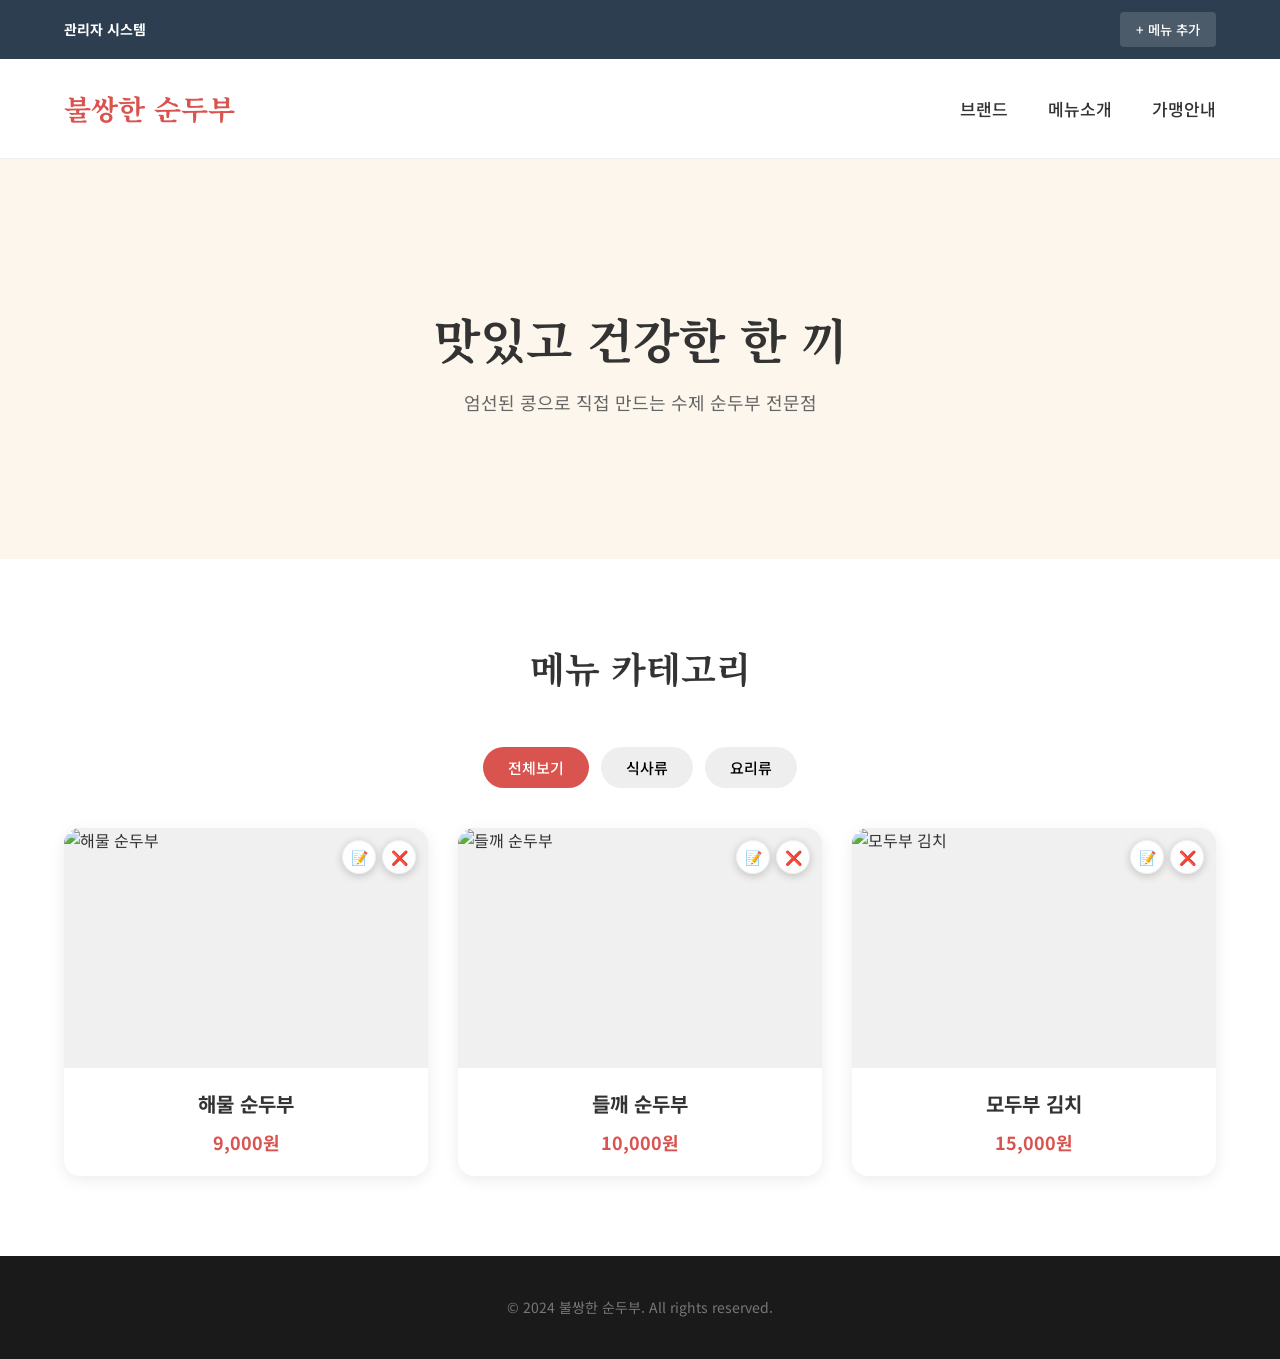
==== commit 423ef2a2: "Update hi.html" ====
--- a/hi.html
+++ b/hi.html
@@ -3,139 +3,147 @@
 <head>
     <meta charset="UTF-8">
     <meta name="viewport" content="width=device-width, initial-scale=1.0">
-    <title>불쌍한 순두부 - 관리자 모드</title>
-    <link href="https://fonts.googleapis.com/css2?family=Noto+Sans+KR:wght@300;400;700&family=Noto+Serif+KR:wght@400;700&display=swap" rel="stylesheet">
+    <title>불쌍한 순두부 - 통합 관리 시스템</title>
+    <!-- Google Fonts -->
+    <link href="https://fonts.googleapis.com/css2?family=Noto+Sans+KR:wght@300;400;500;700&family=Noto+Serif+KR:wght@700&display=swap" rel="stylesheet">
+    <!-- jQuery -->
     <script src="https://code.jquery.com/jquery-3.6.4.min.js"></script>
     <style>
-        /* 기본 리셋 및 폰트 설정 */
-        * { margin: 0; padding: 0; box-box: border-box; }
+        :root {
+            --primary-color: #d9534f;
+            --admin-bg: #2c3e50;
+            --accent-color: #f39c12;
+            --text-dark: #333;
+            --gray-light: #f8f9fa;
+        }
+
+        * { margin: 0; padding: 0; box-sizing: border-box; }
         body { 
             font-family: 'Noto Sans KR', sans-serif; 
-            line-height: 1.6; 
-            color: #333; 
+            color: var(--text-dark); 
             background-color: #fff;
-            overflow-x: hidden;
+            line-height: 1.6;
         }
         ul { list-style: none; }
         a { text-decoration: none; color: inherit; }
-
-        /* 관리자 상단 바 */
-        .admin-bar {
-            background: #222;
+        button { cursor: pointer; border: none; font-family: inherit; transition: 0.2s; }
+
+        /* Admin Navigation Bar */
+        .admin-nav {
+            background: var(--admin-bg);
             color: #fff;
-            padding: 8px 5%;
+            padding: 12px 5%;
             display: flex;
             justify-content: space-between;
             align-items: center;
-            font-size: 13px;
-        }
-        .admin-bar strong { color: #ffeb3b; }
-        .logout-btn { background: #444; padding: 3px 10px; border-radius: 3px; margin-left: 10px; }
-
-        /* 헤더 디자인 */
+            font-size: 14px;
+            position: sticky;
+            top: 0;
+            z-index: 1100;
+        }
+        .admin-controls { display: flex; gap: 10px; }
+        .btn-admin {
+            background: rgba(255,255,255,0.15);
+            padding: 8px 16px;
+            border-radius: 4px;
+            color: #fff;
+            font-weight: 500;
+        }
+        .btn-admin:hover { background: var(--accent-color); }
+
+        /* Header & Navigation */
         header {
-            width: 100%;
-            height: 90px;
-            display: flex;
+            display: flex;
+            justify-content: space-between;
             align-items: center;
-            justify-content: space-between;
             padding: 0 5%;
+            height: 100px;
             background: #fff;
             border-bottom: 1px solid #eee;
-            position: sticky;
-            top: 0;
-            z-index: 1000;
-        }
-        .logo img { height: 50px; }
+        }
+        .logo { font-family: 'Noto Serif KR', serif; font-size: 28px; color: var(--primary-color); font-weight: 700; }
         
-        #gnb { display: flex; }
-        #gnb > ul { display: flex; gap: 30px; }
+        #gnb > ul { display: flex; gap: 40px; }
         #gnb > ul > li { position: relative; font-weight: 500; font-size: 17px; }
-        #gnb > ul > li:hover > a { color: #d9534f; }
+        #gnb > ul > li > a { padding: 35px 0; display: block; }
+        #gnb > ul > li:hover > a { color: var(--primary-color); }
+
+        /* Hero Section */
+        .hero {
+            height: 400px;
+            background: #fdf6ec;
+            display: flex;
+            flex-direction: column;
+            justify-content: center;
+            align-items: center;
+            text-align: center;
+        }
+        .hero h1 { font-family: 'Noto Serif KR', serif; font-size: 48px; margin-bottom: 10px; }
+        .hero p { font-size: 18px; color: #666; }
+
+        /* Menu Section */
+        .section { padding: 80px 5%; max-width: 1300px; margin: 0 auto; }
+        .section-title { text-align: center; margin-bottom: 50px; }
+        .section-title h2 { font-family: 'Noto Serif KR', serif; font-size: 36px; margin-bottom: 8px; }
+
+        /* Filter Tabs */
+        .filter-wrap { display: flex; justify-content: center; gap: 12px; margin-bottom: 40px; }
+        .filter-btn { padding: 10px 25px; border-radius: 25px; background: #eee; font-weight: 500; font-size: 15px; }
+        .filter-btn.active { background: var(--primary-color); color: #fff; }
+
+        /* Grid Layout */
+        .grid {
+            display: grid;
+            grid-template-columns: repeat(auto-fill, minmax(300px, 1fr));
+            gap: 30px;
+        }
+        .card {
+            background: #fff;
+            border-radius: 16px;
+            overflow: hidden;
+            box-shadow: 0 4px 15px rgba(0,0,0,0.08);
+            position: relative;
+            transition: 0.3s;
+        }
+        .card:hover { transform: translateY(-8px); box-shadow: 0 12px 25px rgba(0,0,0,0.15); }
         
-        /* 서브메뉴 (Hover) */
-        #gnb ul ul {
-            display: none;
+        .card-img { width: 100%; height: 240px; position: relative; overflow: hidden; background: #f0f0f0; }
+        .card-img img { width: 100%; height: 100%; object-fit: cover; }
+
+        /* Card Admin Buttons */
+        .card-admin-btns {
             position: absolute;
-            top: 100%;
-            left: 0;
-            background: #fff;
-            box-shadow: 0 5px 15px rgba(0,0,0,0.1);
-            width: 150px;
-            padding: 10px 0;
-        }
-        #gnb li:hover ul { display: block; }
-        #gnb ul ul li { padding: 8px 20px; font-size: 14px; }
-        #gnb ul ul li:hover { background: #f9f9f9; }
-
-        /* 메인 비주얼 슬라이드 영역 */
-        .main-visual {
-            height: 450px;
-            background: #f4f1ea;
+            top: 12px;
+            right: 12px;
+            display: flex;
+            gap: 6px;
+            z-index: 100; /* Ensure buttons are clickable */
+        }
+        .btn-icon {
+            width: 34px; height: 34px;
+            border-radius: 50%;
+            background: rgba(255,255,255,0.95);
             display: flex;
             align-items: center;
             justify-content: center;
-            text-align: center;
-            position: relative;
-        }
-        .visual-content h2 { 
-            font-family: 'Noto Serif KR', serif; 
-            font-size: 42px; 
-            margin-bottom: 15px; 
-            color: #443c33;
-        }
-        .visual-content p { font-size: 18px; color: #777; }
-
-        /* 섹션 공통 */
-        section { padding: 80px 5%; }
-        .section-title {
-            text-align: center;
-            margin-bottom: 50px;
-        }
-        .section-title h2 { 
-            font-family: 'Noto Serif KR', serif; 
-            font-size: 32px; 
-            position: relative;
-            padding-bottom: 15px;
-        }
-        .section-title h2::after {
-            content: '';
-            width: 40px;
-            height: 2px;
-            background: #d9534f;
-            position: absolute;
-            bottom: 0;
-            left: 50%;
-            transform: translateX(-50%);
-        }
-
-        /* 상품 리스트 그리드 */
-        .product-grid {
-            display: grid;
-            grid-template-columns: repeat(auto-fit, minmax(280px, 1fr));
-            gap: 30px;
-        }
-        .product-item {
-            background: #fff;
-            border-radius: 12px;
-            overflow: hidden;
-            box-shadow: 0 4px 10px rgba(0,0,0,0.05);
-            transition: transform 0.3s;
-            cursor: pointer;
-        }
-        .product-item:hover { transform: translateY(-10px); }
-        .product-item img { width: 100%; height: 200px; object-fit: cover; }
-        .product-info { padding: 20px; text-align: center; }
-        .product-info h3 { font-size: 19px; margin-bottom: 10px; }
-        .product-info .price { color: #d9534f; font-weight: bold; font-size: 18px; }
-
-        /* 모달 스타일 */
+            font-size: 14px;
+            box-shadow: 0 2px 8px rgba(0,0,0,0.2);
+            border: 1px solid #eee;
+        }
+        .btn-edit { color: #3498db; }
+        .btn-del { color: #e74c3c; font-weight: bold; }
+        .btn-icon:hover { transform: scale(1.15); background: #fff; }
+
+        .card-info { padding: 20px; text-align: center; cursor: pointer; }
+        .card-info h3 { font-size: 20px; margin-bottom: 8px; }
+        .card-info .price { color: var(--primary-color); font-weight: 700; font-size: 18px; }
+
+        /* Modal Styles */
         .modal {
             display: none;
             position: fixed;
-            top: 0; left: 0;
-            width: 100%; height: 100%;
-            background: rgba(0,0,0,0.8);
+            top: 0; left: 0; width: 100%; height: 100%;
+            background: rgba(0,0,0,0.7);
             z-index: 2000;
             justify-content: center;
             align-items: center;
@@ -146,192 +154,267 @@
             max-width: 800px;
             border-radius: 20px;
             display: flex;
+            position: relative;
             overflow: hidden;
-            position: relative;
-        }
-        .modal-slider { width: 50%; background: #eee; }
-        .modal-slider img { width: 100%; height: 100%; object-fit: cover; }
-        .modal-desc { width: 50%; padding: 40px; }
-        .close-modal {
-            position: absolute;
-            top: 20px; right: 20px;
-            font-size: 24px;
-            cursor: pointer;
-            z-index: 10;
-        }
-
-        /* 푸터 */
-        footer {
-            background: #333;
-            color: #999;
-            padding: 50px 5%;
-            text-align: center;
-            font-size: 14px;
-        }
-        footer b { color: #fff; }
-
-        @media (max-width: 768px) {
-            #gnb { display: none; }
-            .modal-content { flex-direction: column; height: 90%; overflow-y: auto; }
-            .modal-slider, .modal-desc { width: 100%; }
-        }
+        }
+        .modal-left { width: 50%; background: #f0f0f0; }
+        .modal-left img { width: 100%; height: 100%; object-fit: cover; }
+        .modal-right { width: 50%; padding: 40px; }
+        .close-modal { position: absolute; top: 20px; right: 20px; font-size: 30px; color: #999; line-height: 1; cursor: pointer; }
+
+        /* Form Layout */
+        .form-modal { max-width: 450px !important; flex-direction: column !important; padding: 30px; }
+        .form-group { margin-bottom: 15px; }
+        .form-group label { display: block; font-weight: 600; margin-bottom: 6px; font-size: 14px; }
+        .form-group input, .form-group textarea, .form-group select {
+            width: 100%; padding: 10px; border: 1px solid #ccc; border-radius: 6px; font-size: 14px;
+        }
+        .btn-save { background: var(--admin-bg); color: #fff; padding: 12px; border-radius: 6px; width: 100%; font-size: 16px; font-weight: 600; margin-top: 10px; }
+
+        footer { background: #1a1a1a; color: #777; padding: 40px 5%; text-align: center; font-size: 14px; }
     </style>
 </head>
 <body>
 
-    <div class="admin-bar">
-        <div>현재 접속: <strong>관리자(Admin)</strong></div>
-        <div>
-            최근 로그인: 2024-05-20
-            <a href="#" class="logout-btn">로그아웃</a>
+    <!-- Admin Top Bar -->
+    <div class="admin-nav">
+        <div><strong>관리자 시스템</strong></div>
+        <div class="admin-controls">
+            <button class="btn-admin" id="openAddModal">+ 메뉴 추가</button>
         </div>
     </div>
 
     <header>
-        <div class="logo">
-            <a href="#">[Image of 로고]</a>
-        </div>
+        <div class="logo">불쌍한 순두부</div>
         <nav id="gnb">
             <ul>
-                <li><a href="#">스토리</a>
-                    <ul>
-                        <li><a href="#">소개</a></li>
-                        <li><a href="#">아이덴티티</a></li>
-                    </ul>
-                </li>
-                <li><a href="#">메뉴</a>
-                    <ul>
-                        <li><a href="#">순두부</a></li>
-                        <li><a href="#">두부요리</a></li>
-                    </ul>
-                </li>
-                <li><a href="#">매장찾기</a></li>
-                <li><a href="#">새소식</a></li>
+                <li><a href="#">브랜드</a></li>
+                <li><a href="#">메뉴소개</a></li>
+                <li><a href="#">가맹안내</a></li>
             </ul>
         </nav>
     </header>
 
-    <main>
-        <div class="main-visual">
-            <div class="visual-content">
-                <h2>건강을 담은 부드러움,<br>불쌍한 순두부</h2>
-                <p>우리 콩 100%로 만든 정직한 맛을 경험해보세요.</p>
-            </div>
-        </div>
-
-        <section id="menu-section">
-            <div class="section-title">
-                <h2>시그니처 메뉴</h2>
-                <p>불쌍한 순두부가 자랑하는 대표 메뉴들입니다.</p>
-            </div>
-
-            <div class="product-grid" id="productList">
-                <!-- JS에서 상품 로드 -->
-            </div>
-        </section>
-
-        <section style="background: #fbfbfb;">
-            <div class="section-title">
-                <h2>공지사항</h2>
-            </div>
-            <div style="max-width: 800px; margin: 0 auto;">
-                <ul style="border-top: 2px solid #333;">
-                    <li style="padding: 15px; border-bottom: 1px solid #eee; display: flex; justify-content: space-between;">
-                        <span>[안내] 하절기 영업 시간 변경 안내</span>
-                        <span>2024.05.15</span>
-                    </li>
-                    <li style="padding: 15px; border-bottom: 1px solid #eee; display: flex; justify-content: space-between;">
-                        <span>[이벤트] 신메뉴 출시 기념 10% 할인</span>
-                        <span>2024.05.10</span>
-                    </li>
-                </ul>
-            </div>
-        </section>
-    </main>
-
-    <!-- 제품 상세 모달 -->
-    <div id="productModal" class="modal">
+    <section class="hero">
+        <h1>맛있고 건강한 한 끼</h1>
+        <p>엄선된 콩으로 직접 만드는 수제 순두부 전문점</p>
+    </section>
+
+    <section class="section">
+        <div class="section-title">
+            <h2>메뉴 카테고리</h2>
+        </div>
+
+        <div class="filter-wrap">
+            <button class="filter-btn active" data-filter="all">전체보기</button>
+            <button class="filter-btn" data-filter="meal">식사류</button>
+            <button class="filter-btn" data-filter="dish">요리류</button>
+        </div>
+
+        <div class="grid" id="menuGrid">
+            <!-- Menus will be rendered here -->
+        </div>
+    </section>
+
+    <!-- Detail View Modal -->
+    <div id="viewModal" class="modal">
         <div class="modal-content">
             <span class="close-modal">&times;</span>
-            <div class="modal-slider" id="modalSlider">
-                <!-- 이미지 삽입 -->
-            </div>
-            <div class="modal-desc" id="modalDesc">
-                <!-- 정보 삽입 -->
-            </div>
+            <div class="modal-left" id="viewImage"></div>
+            <div class="modal-right" id="viewInfo"></div>
         </div>
     </div>
 
+    <!-- Add/Edit Form Modal -->
+    <div id="formModal" class="modal">
+        <div class="modal-content form-modal">
+            <span class="close-modal">&times;</span>
+            <h2 id="modalTitle" style="margin-bottom:20px;">메뉴 설정</h2>
+            <form id="menuForm">
+                <input type="hidden" id="editId">
+                <div class="form-group">
+                    <label>카테고리</label>
+                    <select id="mCate">
+                        <option value="meal">식사류</option>
+                        <option value="dish">요리류</option>
+                    </select>
+                </div>
+                <div class="form-group">
+                    <label>메뉴명</label>
+                    <input type="text" id="mName" required>
+                </div>
+                <div class="form-group">
+                    <label>가격 (원)</label>
+                    <input type="number" id="mPrice" required>
+                </div>
+                <div class="form-group">
+                    <label>설명</label>
+                    <textarea id="mDesc" rows="2"></textarea>
+                </div>
+                <div class="form-group">
+                    <label>이미지 URL</label>
+                    <input type="text" id="mImg" value="https://picsum.photos/400/300">
+                </div>
+                <button type="submit" class="btn-save">저장하기</button>
+            </form>
+        </div>
+    </div>
+
     <footer>
-        <p><b>불쌍한 순두부</b> | 대표: 홍길동 | 주소: 대구광역시 중구 중앙대로</p>
-        <p>Copyright © 2024 SUNDUBU. All Rights Reserved.</p>
+        <p>&copy; 2024 불쌍한 순두부. All rights reserved.</p>
     </footer>
 
     <script>
-        $(document).ready(function() {
-            // 상품 데이터
-            const products = [
-                { 
-                    id: 1, 
-                    name: '전통 순두부찌개', 
-                    price: '9,000', 
-                    img: 'https://picsum.photos/400/300?random=1',
-                    desc: '매일 아침 직접 만드는 신선한 순두부와 비법 양념장으로 깊은 맛을 낸 정통 찌개입니다.'
-                },
-                { 
-                    id: 2, 
-                    name: '들깨 버섯 순두부', 
-                    price: '10,500', 
-                    img: 'https://picsum.photos/400/300?random=2',
-                    desc: '고소한 들깨가루와 신선한 느타리, 팽이버섯이 어우러져 담백하고 영양 가득한 별미입니다.'
-                },
-                { 
-                    id: 3, 
-                    name: '해물 가득 순두부', 
-                    price: '11,000', 
-                    img: 'https://picsum.photos/400/300?random=3',
-                    desc: '새우, 조개, 꽃게 등 풍부한 해산물을 넣어 바다의 시원함을 그대로 담았습니다.'
-                }
-            ];
-
-            // 리스트 출력
-            function loadProducts() {
-                const list = $('#productList');
-                products.forEach(p => {
-                    list.append(`
-                        <div class="product-item" data-id="${p.id}">
-                            <img src="${p.img}" alt="${p.name}">
-                            <div class="product-info">
-                                <h3>${p.name}</h3>
-                                <p class="price">${p.price}원</p>
+        // Initial Data
+        const initialMenu = [
+            { id: 1, cate: 'meal', name: '해물 순두부', price: 9000, desc: '신선한 해물이 가득 들어간 얼큰한 순두부찌개', img: 'https://picsum.photos/400/300?sig=1' },
+            { id: 2, cate: 'meal', name: '들깨 순두부', price: 10000, desc: '고소한 들깨 가루로 맛을 낸 영양 만점 순두부', img: 'https://picsum.photos/400/300?sig=2' },
+            { id: 3, cate: 'dish', name: '모두부 김치', price: 15000, desc: '갓 만든 따끈한 두부와 볶음김치의 환상적인 조화', img: 'https://picsum.photos/400/300?sig=3' }
+        ];
+
+        // Load data from Storage or Use Initial
+        let menuData = JSON.parse(localStorage.getItem('sundubu_db')) || initialMenu;
+
+        // Render Function
+        function render(filter = 'all') {
+            const grid = $('#menuGrid');
+            grid.empty();
+
+            const items = filter === 'all' ? menuData : menuData.filter(v => v.cate === filter);
+
+            if (items.length === 0) {
+                grid.html('<p style="text-align:center; grid-column:1/-1; padding:50px; color:#999;">등록된 메뉴가 없습니다.</p>');
+                return;
+            }
+
+            items.forEach(item => {
+                grid.append(`
+                    <div class="card">
+                        <div class="card-img">
+                            <img src="${item.img}" alt="${item.name}">
+                            <div class="card-admin-btns">
+                                <button class="btn-icon btn-edit" title="수정" onclick="editItem(${item.id}, event)">📝</button>
+                                <button class="btn-icon btn-del" title="삭제" onclick="deleteItem(${item.id}, event)">❌</button>
                             </div>
                         </div>
-                    `);
-                });
+                        <div class="card-info" onclick="viewDetail(${item.id})">
+                            <h3>${item.name}</h3>
+                            <p class="price">${Number(item.price).toLocaleString()}원</p>
+                        </div>
+                    </div>
+                `);
+            });
+        }
+
+        // Save to LocalStorage
+        function saveData() {
+            localStorage.setItem('sundubu_db', JSON.stringify(menuData));
+        }
+
+        // --- CRITICAL: FIXED DELETE FUNCTION ---
+        window.deleteItem = function(id, event) {
+            // Prevent the card click (detail view) from firing
+            if (event) {
+                event.preventDefault();
+                event.stopPropagation();
             }
 
-            // 모달 열기
-            $(document).on('click', '.product-item', function() {
-                const id = $(this).data('id');
-                const p = products.find(item => item.id === id);
+            if (confirm('이 메뉴를 정말 삭제하시겠습니까?')) {
+                // Filter out the item with the matching id
+                menuData = menuData.filter(item => item.id !== id);
                 
-                $('#modalSlider').html(`<img src="${p.img}" alt="${p.name}">`);
-                $('#modalDesc').html(`
-                    <h2 style="font-family:'Noto Serif KR'; margin-bottom:15px;">${p.name}</h2>
-                    <p style="color:#d9534f; font-weight:bold; font-size:22px; margin-bottom:20px;">${p.price}원</p>
-                    <p style="line-height:1.8; color:#666;">${p.desc}</p>
-                    <button style="margin-top:30px; background:#333; color:#fff; border:none; padding:12px 25px; cursor:pointer; border-radius:5px;">주문하기</button>
-                `);
-                
-                $('#productModal').css('display', 'flex').hide().fadeIn(300);
-            });
-
-            // 모달 닫기
-            $('.close-modal, .modal').on('click', function(e) {
-                if(e.target === this) $('#productModal').fadeOut(200);
-            });
-
-            loadProducts();
+                // Save and refresh
+                saveData();
+                render($('.filter-btn.active').data('filter'));
+            }
+        };
+
+        // Edit Function
+        window.editItem = function(id, event) {
+            if (event) {
+                event.preventDefault();
+                event.stopPropagation();
+            }
+
+            const item = menuData.find(v => v.id === id);
+            if (!item) return;
+
+            $('#modalTitle').text('메뉴 수정');
+            $('#editId').val(item.id);
+            $('#mCate').val(item.cate);
+            $('#mName').val(item.name);
+            $('#mPrice').val(item.price);
+            $('#mDesc').val(item.desc);
+            $('#mImg').val(item.img);
+            
+            $('#formModal').fadeIn().css('display', 'flex');
+        };
+
+        // View Detail
+        window.viewDetail = function(id) {
+            const item = menuData.find(v => v.id === id);
+            if (!item) return;
+
+            $('#viewImage').html(`<img src="${item.img}">`);
+            $('#viewInfo').html(`
+                <h2 style="font-size:28px; margin-bottom:10px;">${item.name}</h2>
+                <p style="color:#d9534f; font-size:22px; font-weight:700; margin-bottom:15px;">${Number(item.price).toLocaleString()}원</p>
+                <p style="color:#666; line-height:1.6;">${item.desc || '설명이 등록되지 않았습니다.'}</p>
+            `);
+            $('#viewModal').fadeIn().css('display', 'flex');
+        };
+
+        // Form Submit
+        $('#menuForm').submit(function(e) {
+            e.preventDefault();
+            const id = $('#editId').val();
+            
+            const newItem = {
+                id: id ? parseInt(id) : Date.now(),
+                cate: $('#mCate').val(),
+                name: $('#mName').val(),
+                price: parseInt($('#mPrice').val()),
+                desc: $('#mDesc').val(),
+                img: $('#mImg').val() || `https://picsum.photos/400/300?sig=${Date.now()}`
+            };
+
+            if (id) {
+                const idx = menuData.findIndex(v => v.id === parseInt(id));
+                menuData[idx] = newItem;
+            } else {
+                menuData.push(newItem);
+            }
+
+            saveData();
+            render();
+            $('.modal').fadeOut();
+        });
+
+        // UI Event Handlers
+        $('#openAddModal').click(function() {
+            $('#menuForm')[0].reset();
+            $('#editId').val('');
+            $('#modalTitle').text('신규 메뉴 등록');
+            $('#formModal').fadeIn().css('display', 'flex');
+        });
+
+        $('.close-modal').click(function() {
+            $('.modal').fadeOut();
+        });
+
+        $('.filter-btn').click(function() {
+            $('.filter-btn').removeClass('active');
+            $(this).addClass('active');
+            render($(this).data('filter'));
+        });
+
+        $(window).click(function(e) {
+            if ($(e.target).hasClass('modal')) $('.modal').fadeOut();
+        });
+
+        // Initialize
+        $(document).ready(function() {
+            render();
         });
     </script>
 </body>
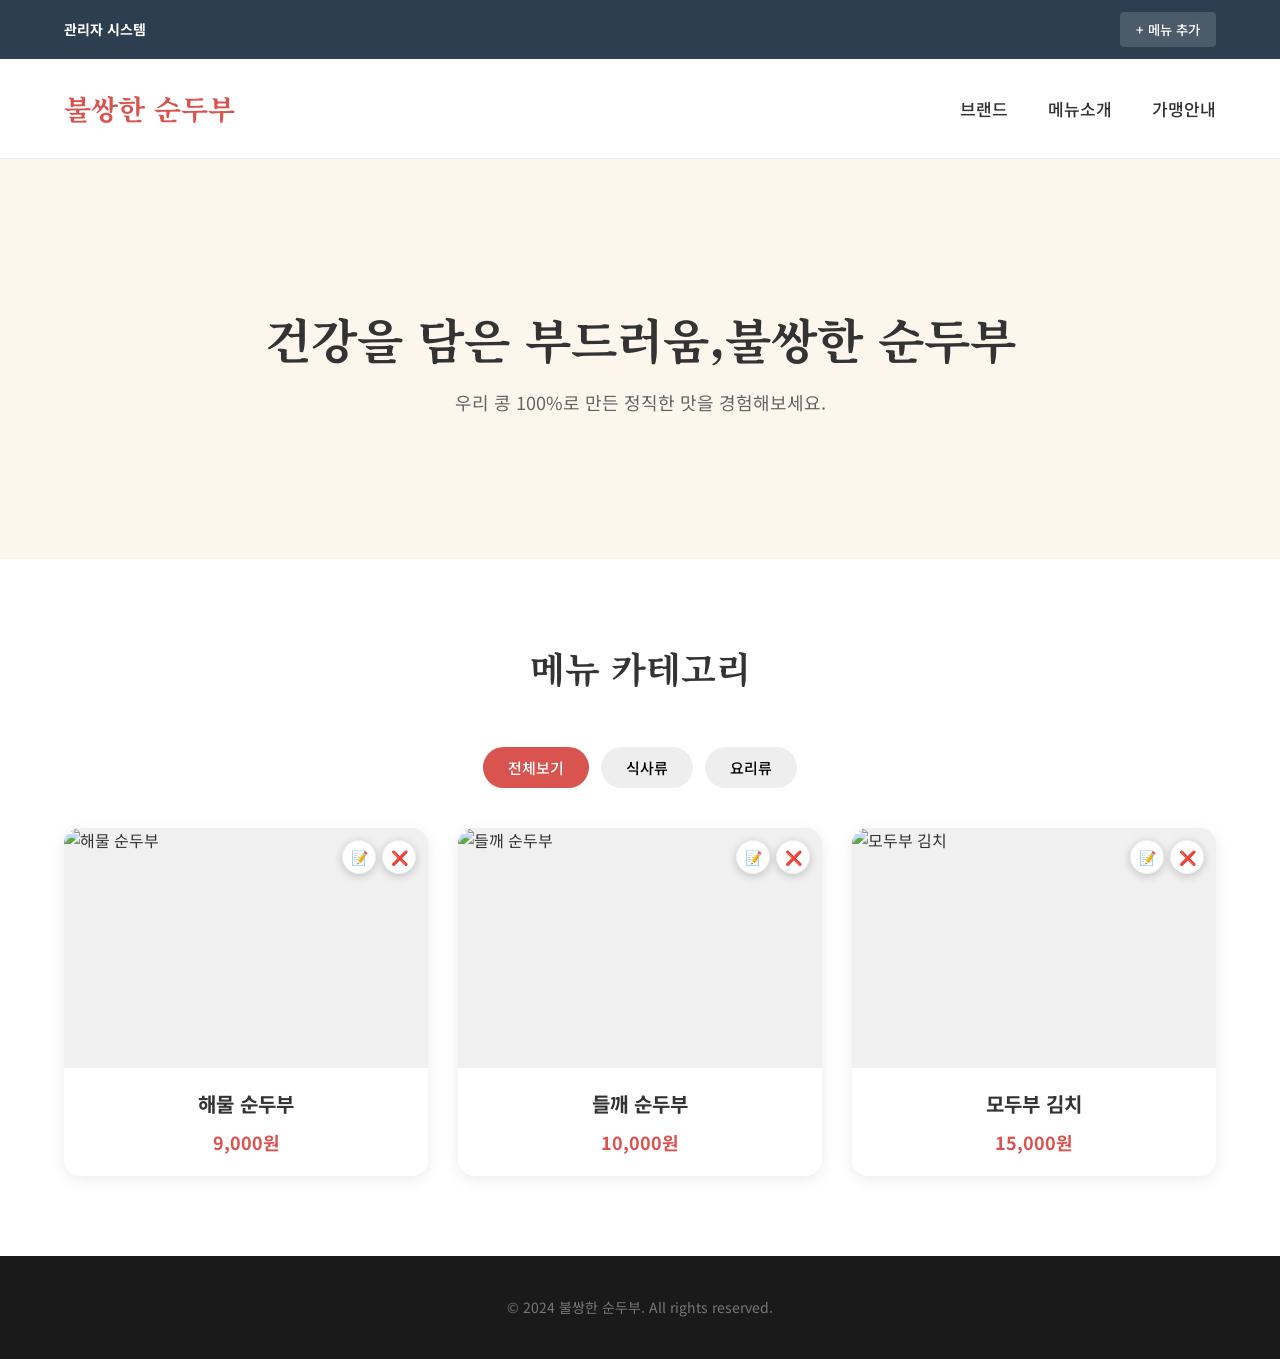
==== commit 76038e77: "Update hi.html" ====
--- a/hi.html
+++ b/hi.html
@@ -196,8 +196,8 @@
     </header>
 
     <section class="hero">
-        <h1>맛있고 건강한 한 끼</h1>
-        <p>엄선된 콩으로 직접 만드는 수제 순두부 전문점</p>
+        <h1>건강을 담은 부드러움,불쌍한 순두부</h1>
+        <p>우리 콩 100%로 만든 정직한 맛을 경험해보세요.</p>
     </section>
 
     <section class="section">
